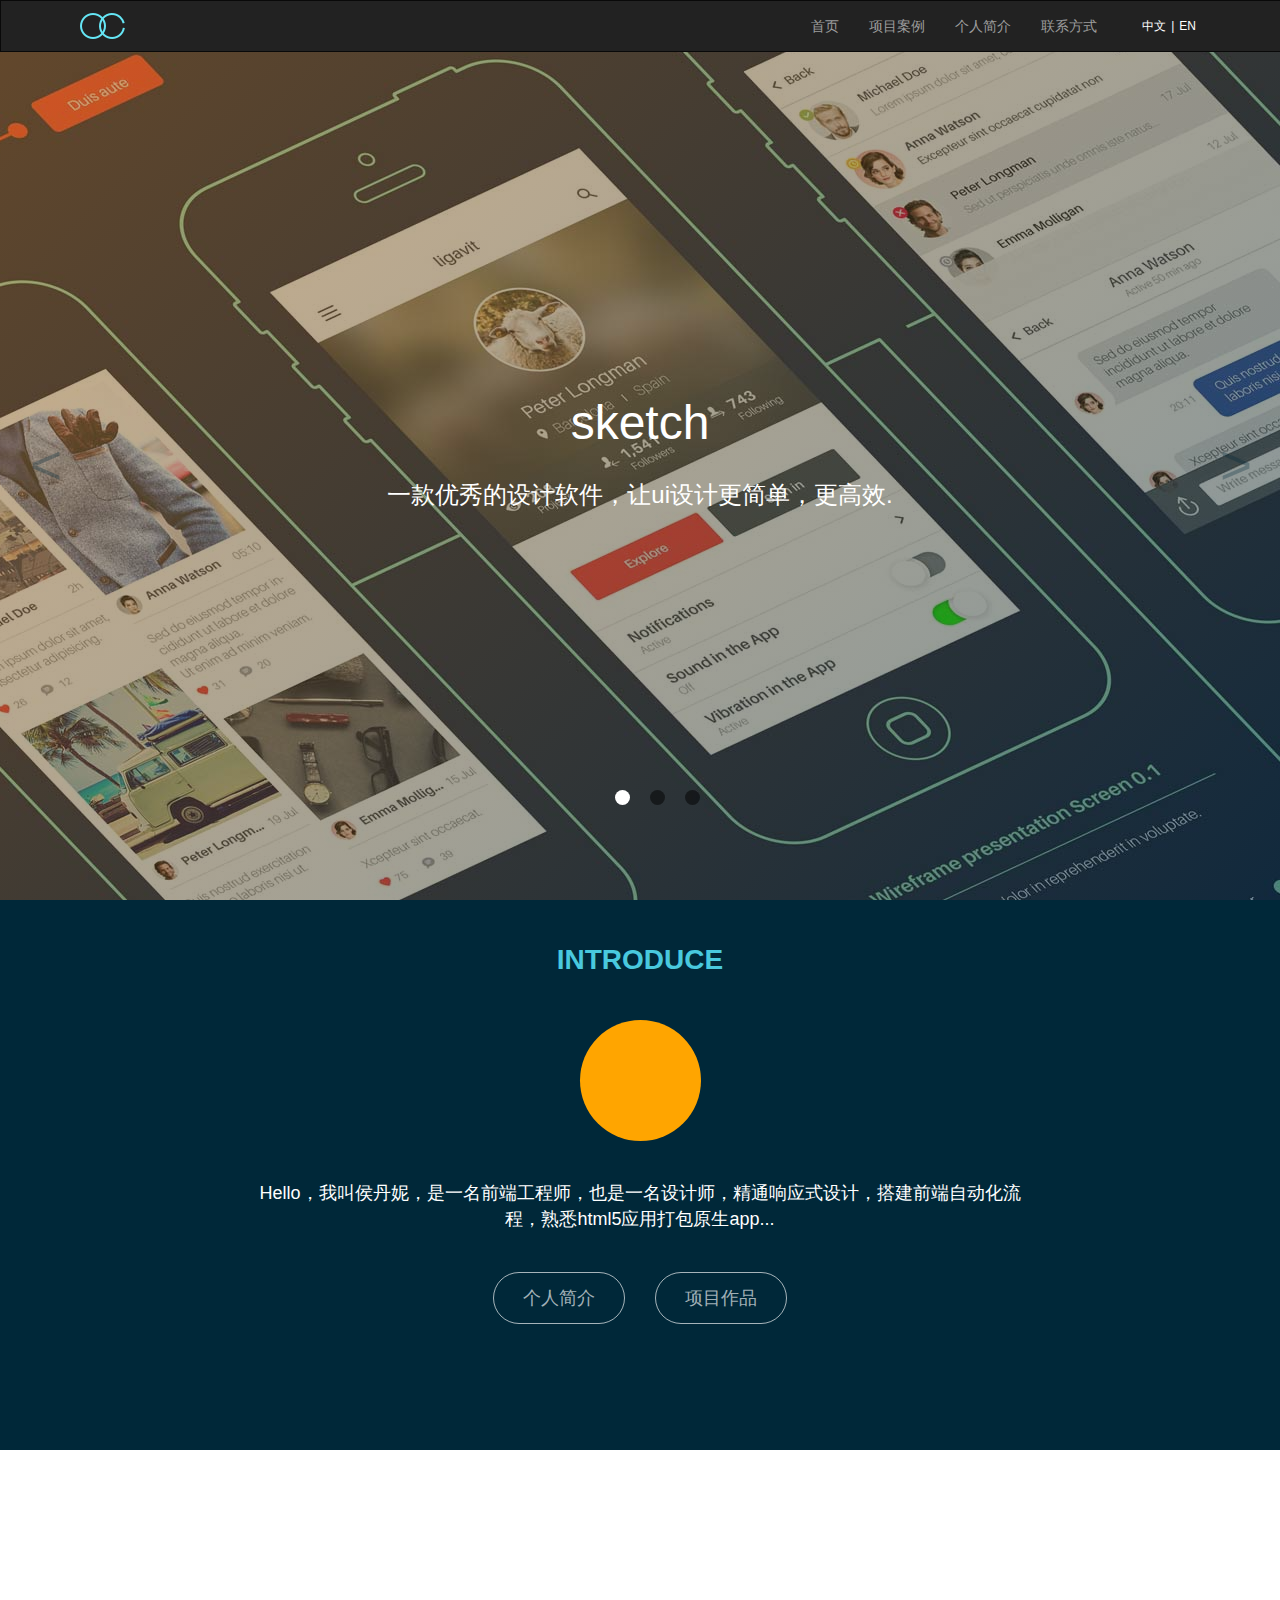
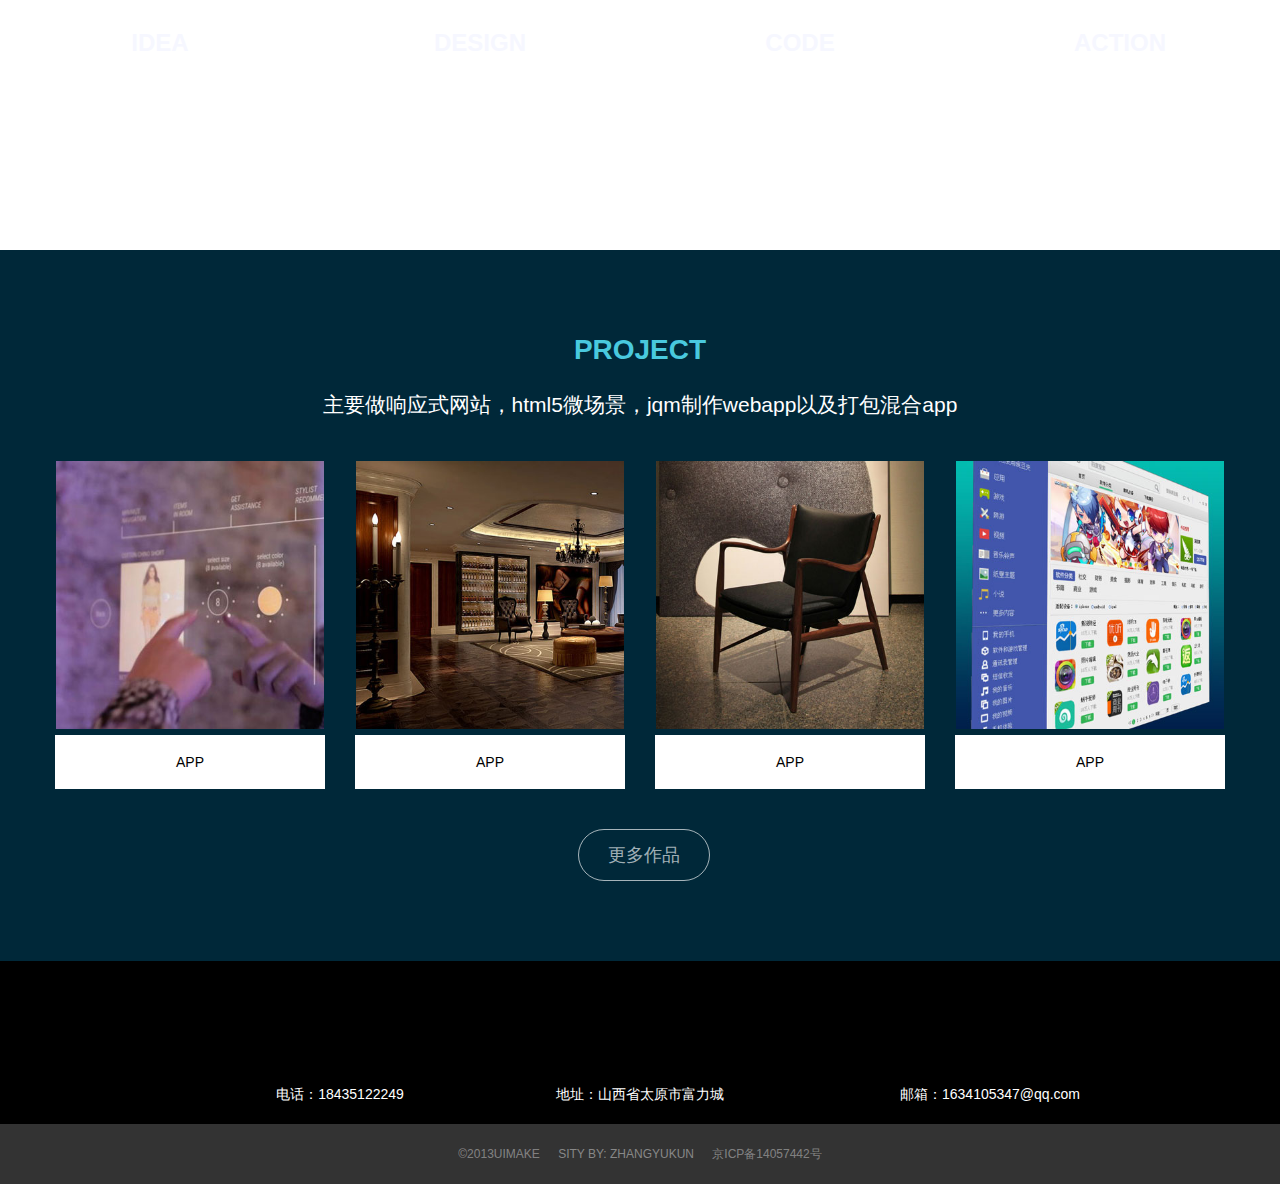
==== index.html @ 89412ff4 "'初始化'" ====
<!doctype html>
<html lang="en">
<head>
	<meta charset="UTF-8">
	<title>DANNY</title>
	<script type="text/javascript" src='js/function.js'></script>
	<script type="text/javascript" src='js/jquery.js'></script>
	<script type="text/javascript" src='js/animate.js'></script>
	<script type="text/javascript" src='js/MyWeb.js'></script>
	<link rel="stylesheet" href="css/three.css">
	<link rel="stylesheet" href="css/MyWeb.css">
</head>
<body>
	<!-- 固定导航 -->
	<div id="nav">
		<div class="container">
			<div class="row">
				<div class='col-lg-2 col-md-2 col-sm-2 col-xs-2'>
					<div class="huan">
						<a href="index.html">
							<img src="images/huan.png" alt="">
						</a>
					</div>
				</div>
				<div class='col-lg-10 col-md-10 col-sm-10 col-xs-10'>
					<div class='nav_right'>
						<ul>
							<li>
								<a href="MyWeb.html">首页</a>
							</li>
							<li>
								<a href="html/progress.html">项目案例</a>
							</li>
							<li>
								<a href="html/personal.html">个人简介</a>
							</li>
							<li>
								<a href="html/contact.html">联系方式</a>
							</li>
						</ul>
						<div>
							<span>中文</span>
							<span>|</span>
							<span>EN</span>
						</div>
					</div>
				</div>
			</div>
		</div>
	</div>
	<!-- banner -->
	<div id='banner'>
		<div class="item">
			<div class='banner_item'>
				<div class='item_tu'>
					<div class='mask'></div>
					<div class="title">
						<h3>sketch</h3>
						<h5>一款优秀的设计软件，让ui设计更简单，更高效.</h5>
					</div>
				</div>
			</div>
			<div class='banner_item'>
				<div class='item_tu'>
					<div class='mask'></div>
					<div class="title">
						<h3>sketch</h3>
						<h5>一款优秀的设计软件，让ui设计更简单，更高效.</h5>
					</div>
				</div>
			</div>
			<div class='banner_item'>
				<div class='item_tu'>
					<div class='mask'></div>
					<div class="title">
						<h3>sketch</h3>
						<h5>一款优秀的设计软件，让ui设计更简单，更高效.</h5>
					</div>
				</div>
			</div>
			<a href="javascript:;" class="right">&gt</a>
			<a href="javascript:;" class="left">&lt;</a>
			<ul class='circle'>
				<li class="list"></li>
				<li class="list"></li>
				<li class="list"></li>
			</ul>
		</div>
	</div>
	<!-- 介绍 -->
	<div class="introduce">
		<h1>INTRODUCE</h1>
		<div class="container">
			<div class="row">
				<div class='col-lg-12 col-md-12 col-sm-12 col-xs-12'>
					<div class='me'></div>
				</div>
			</div>
			<div class="row">
				<div class='col-lg-8 col-lg-offset-2 col-md-8 col-md-offset-2 col-sm-8 col-sm-offset-2 col-xs-8 col-xs-offset-2'>
					<h4>Hello，我叫侯丹妮，是一名前端工程师，也是一名设计师，精通响应式设计，搭建前端自动化流程，熟悉html5应用打包原生app...</h4>
				</div>
			</div>
			<div class="row">
				<div class='col-lg-6 col-md-6 col-sm-6 col-xs-6'>
					<a href="javascript:;" class='jianjie'>个人简介</a>
				</div>
				<div class='col-lg-6 col-md-6 col-sm-6 col-xs-6'>
					<a href="" class='zuopin'>项目作品</a>
				</div>
			</div>
		</div>
	</div>
	<!-- 服务 -->
	<div class="service">
		<div class="container-fluid">
			<div class="service_row row">
				<div class='col-lg-3 col-md-3 col-sm-3 col-xs-12'>
					<div class='icon'>
						<div class='service_icon'>
							<span class='icons'>&#xe63b;</span>
						</div>
						<h3>IDEA</h3>
						<p>源于自然，源于标准，剖析行业本质，解决客户需求点</p>
					</div>
				</div>
				<div class='col-lg-3 col-md-3 col-sm-3 col-xs-12'>
					<div class='icon'>
						<div class='service_icon'>
							<span class='icons'>&#xe612;</span>
						</div>
						<h3>DESIGN</h3>
						<p>源于自然，源于标准，剖析行业本质，解决客户需求点</p>
					</div>
				</div>
				<div class='col-lg-3 col-md-3 col-sm-3 col-xs-12'>
					<div class='icon'>
						<div class='service_icon'>
							<span class='icons'>&#xe662;</span>
						</div>
						<h3>CODE</h3>
						<p>源于自然，源于标准，剖析行业本质，解决客户需求点</p>
					</div>
				</div>
				<div class='col-lg-3 col-md-3 col-sm-3 col-xs-12'>
					<div class='icon'>
						<div class='service_icon'>
							<span class='icons'>&#xe6dd;</span>
						</div>
						<h3>ACTION</h3>
						<p>源于自然，源于标准，剖析行业本质，解决客户需求点</p>
					</div>
				</div>
			</div>
		</div>
	</div>
	<!-- 工程 -->
	<div class="project">
		<div class="container">
			<div class="row project_text">
				<div class='col-lg-12 col-md-12 col-sm-12 col-xs-12'>
					<h1>PROJECT</h1>
				</div>
			</div>
			<div class="row project_text2">
				<div class='col-lg-12 col-md-12 col-sm-12 col-xs-12'>
					<h2>主要做响应式网站，html5微场景，jqm制作webapp以及打包混合app</h2>
				</div>
			</div>
			<div class="row">
				<div class='col-lg-3 col-md-3 col-sm-6 col-xs-6'>
					<a href="" class='pro_a'>
						<div class='a_all'>
							<div class="a_top">
								<div class='zhao'>
									<span class='icons'>&#xe661;</span>
								</div>
								<img src="images/pro1.jpg" alt="">
							</div>
							<div class="a_bot">APP</div>
						</div>
					</a>
				</div>
				<div class='col-lg-3 col-md-3 col-sm-6 col-xs-6'>
					<a href="" class='pro_a'>
						<div class='a_all'>
							<div class="a_top">
								<div class='zhao'>
									<span class='icons'>&#xe661;</span>
								</div>
								<img src="images/pro2.jpg" alt="">
							</div>
							<div class="a_bot">APP</div>
						</div>
					</a>
				</div>
				<div class='col-lg-3 col-md-3 col-sm-6 col-xs-6'>
					<a href="" class='pro_a'>
						<div class='a_all'>
							<div class="a_top">
								<div class='zhao'>
									<span class='icons'>&#xe661;</span>
								</div>
								<img src="images/pro3.jpg" alt="">
							</div>
							<div class="a_bot">APP</div>
						</div>
					</a>
				</div>
				<div class='col-lg-3 col-md-3 col-sm-6 col-xs-6'>
					<a href="" class='pro_a'>
						<div class='a_all'>
							<div class="a_top">
								<div class='zhao'>
									<span class='icons'>&#xe661;</span>
								</div>
								<img src="images/pro4.jpg" alt="">
							</div>
							<div class="a_bot">APP</div>
						</div>
					</a>
				</div>
			</div>
			<div class="row">
				<div class='col-lg-12 col-md-12 col-sm-12 col-xs-12'>
					<a href="javascript:;" class='jianjie'>更多作品</a>
				</div>
			</div>
		</div>
	</div>
	<!-- foot -->
	<div class="foot">
		<div class="container">
			<div class="row foot_text">
				<a href="" class='icons a1'>&#xe611;</a>
				<div class='kuang1'>18435122249</div>
				<a href="" class='icons a2'>&#xe610;</a>
				<div class='kuang2'>1634105347</div>
				<a href="" class='icons'>&#xe632;</a>
			</div>
			<div class="row">
				<div class='col-lg-2 col-lg-offset-2 col-md-2 col-md-offset-2 col-sm-2 col-sm-offset-2 col-xs-12'>
					电话：18435122249
				</div>

				<div class='col-lg-4 col-md-4 col-sm-4 col-xs-12'>
					地址：山西省太原市富力城
				</div>
				<div class='col-lg-3 col-md-3 col-sm-3 col-xs-12'>
					邮箱：1634105347@qq.com
				</div>
			</div>
		</div>
		<div class="feet">
			<span>©2013UIMAKE </span>
			<a href="">SITY BY: ZHANGYUKUN</a>
			<span>京ICP备14057442号</span>
		</div>
	</div>
</body>
</html>
---- css/three.css ----
@media screen and (min-width: 1200px) {
  .container, .container-fluid {
    height: auto;
    margin-left: auto;
    margin-right: auto;
    padding-left: 15px;
    padding-right: 15px;
    box-sizing: border-box;
    overflow: hidden; }
    .container > .row, .container-fluid > .row {
      box-sizing: border-box;
      overflow: hidden;
      height: auto;
      margin-left: -15px;
      margin-right: -15px; }
      .container > .row > .col-lg-1, .container-fluid > .row > .col-lg-1 {
        padding-left: 15px;
        padding-right: 15px;
        box-sizing: border-box;
        float: left;
        width: 8.33333%; }
      .container > .row .col-lg-offset-1, .container-fluid > .row .col-lg-offset-1 {
        margin-left: 8.33333%; }
      .container > .row > .col-lg-2, .container-fluid > .row > .col-lg-2 {
        padding-left: 15px;
        padding-right: 15px;
        box-sizing: border-box;
        float: left;
        width: 16.66667%; }
      .container > .row .col-lg-offset-2, .container-fluid > .row .col-lg-offset-2 {
        margin-left: 16.66667%; }
      .container > .row > .col-lg-3, .container-fluid > .row > .col-lg-3 {
        padding-left: 15px;
        padding-right: 15px;
        box-sizing: border-box;
        float: left;
        width: 25%; }
      .container > .row .col-lg-offset-3, .container-fluid > .row .col-lg-offset-3 {
        margin-left: 25%; }
      .container > .row > .col-lg-4, .container-fluid > .row > .col-lg-4 {
        padding-left: 15px;
        padding-right: 15px;
        box-sizing: border-box;
        float: left;
        width: 33.33333%; }
      .container > .row .col-lg-offset-4, .container-fluid > .row .col-lg-offset-4 {
        margin-left: 33.33333%; }
      .container > .row > .col-lg-5, .container-fluid > .row > .col-lg-5 {
        padding-left: 15px;
        padding-right: 15px;
        box-sizing: border-box;
        float: left;
        width: 41.66667%; }
      .container > .row .col-lg-offset-5, .container-fluid > .row .col-lg-offset-5 {
        margin-left: 41.66667%; }
      .container > .row > .col-lg-6, .container-fluid > .row > .col-lg-6 {
        padding-left: 15px;
        padding-right: 15px;
        box-sizing: border-box;
        float: left;
        width: 50%; }
      .container > .row .col-lg-offset-6, .container-fluid > .row .col-lg-offset-6 {
        margin-left: 50%; }
      .container > .row > .col-lg-7, .container-fluid > .row > .col-lg-7 {
        padding-left: 15px;
        padding-right: 15px;
        box-sizing: border-box;
        float: left;
        width: 58.33333%; }
      .container > .row .col-lg-offset-7, .container-fluid > .row .col-lg-offset-7 {
        margin-left: 58.33333%; }
      .container > .row > .col-lg-8, .container-fluid > .row > .col-lg-8 {
        padding-left: 15px;
        padding-right: 15px;
        box-sizing: border-box;
        float: left;
        width: 66.66667%; }
      .container > .row .col-lg-offset-8, .container-fluid > .row .col-lg-offset-8 {
        margin-left: 66.66667%; }
      .container > .row > .col-lg-9, .container-fluid > .row > .col-lg-9 {
        padding-left: 15px;
        padding-right: 15px;
        box-sizing: border-box;
        float: left;
        width: 75%; }
      .container > .row .col-lg-offset-9, .container-fluid > .row .col-lg-offset-9 {
        margin-left: 75%; }
      .container > .row > .col-lg-10, .container-fluid > .row > .col-lg-10 {
        padding-left: 15px;
        padding-right: 15px;
        box-sizing: border-box;
        float: left;
        width: 83.33333%; }
      .container > .row .col-lg-offset-10, .container-fluid > .row .col-lg-offset-10 {
        margin-left: 83.33333%; }
      .container > .row > .col-lg-11, .container-fluid > .row > .col-lg-11 {
        padding-left: 15px;
        padding-right: 15px;
        box-sizing: border-box;
        float: left;
        width: 91.66667%; }
      .container > .row .col-lg-offset-11, .container-fluid > .row .col-lg-offset-11 {
        margin-left: 91.66667%; }
      .container > .row > .col-lg-12, .container-fluid > .row > .col-lg-12 {
        padding-left: 15px;
        padding-right: 15px;
        box-sizing: border-box;
        float: left;
        width: 100%; }
      .container > .row .col-lg-offset-12, .container-fluid > .row .col-lg-offset-12 {
        margin-left: 100%; }
      .container > .row .hidden-lg, .container-fluid > .row .hidden-lg {
        display: none; }
  .container-fluid {
    width: 100%; } }

@media screen and (min-width: 992px) and (max-width: 1200px) {
  .container, .container-fluid {
    height: auto;
    margin-left: auto;
    margin-right: auto;
    padding-left: 15px;
    padding-right: 15px;
    box-sizing: border-box;
    overflow: hidden; }
    .container > .row, .container-fluid > .row {
      box-sizing: border-box;
      overflow: hidden;
      height: auto;
      margin-left: -15px;
      margin-right: -15px; }
      .container > .row > .col-md-1, .container-fluid > .row > .col-md-1 {
        padding-left: 15px;
        padding-right: 15px;
        box-sizing: border-box;
        float: left;
        width: 8.33333%; }
      .container > .row .col-md-offset-1, .container-fluid > .row .col-md-offset-1 {
        margin-left: 8.33333%; }
      .container > .row > .col-md-2, .container-fluid > .row > .col-md-2 {
        padding-left: 15px;
        padding-right: 15px;
        box-sizing: border-box;
        float: left;
        width: 16.66667%; }
      .container > .row .col-md-offset-2, .container-fluid > .row .col-md-offset-2 {
        margin-left: 16.66667%; }
      .container > .row > .col-md-3, .container-fluid > .row > .col-md-3 {
        padding-left: 15px;
        padding-right: 15px;
        box-sizing: border-box;
        float: left;
        width: 25%; }
      .container > .row .col-md-offset-3, .container-fluid > .row .col-md-offset-3 {
        margin-left: 25%; }
      .container > .row > .col-md-4, .container-fluid > .row > .col-md-4 {
        padding-left: 15px;
        padding-right: 15px;
        box-sizing: border-box;
        float: left;
        width: 33.33333%; }
      .container > .row .col-md-offset-4, .container-fluid > .row .col-md-offset-4 {
        margin-left: 33.33333%; }
      .container > .row > .col-md-5, .container-fluid > .row > .col-md-5 {
        padding-left: 15px;
        padding-right: 15px;
        box-sizing: border-box;
        float: left;
        width: 41.66667%; }
      .container > .row .col-md-offset-5, .container-fluid > .row .col-md-offset-5 {
        margin-left: 41.66667%; }
      .container > .row > .col-md-6, .container-fluid > .row > .col-md-6 {
        padding-left: 15px;
        padding-right: 15px;
        box-sizing: border-box;
        float: left;
        width: 50%; }
      .container > .row .col-md-offset-6, .container-fluid > .row .col-md-offset-6 {
        margin-left: 50%; }
      .container > .row > .col-md-7, .container-fluid > .row > .col-md-7 {
        padding-left: 15px;
        padding-right: 15px;
        box-sizing: border-box;
        float: left;
        width: 58.33333%; }
      .container > .row .col-md-offset-7, .container-fluid > .row .col-md-offset-7 {
        margin-left: 58.33333%; }
      .container > .row > .col-md-8, .container-fluid > .row > .col-md-8 {
        padding-left: 15px;
        padding-right: 15px;
        box-sizing: border-box;
        float: left;
        width: 66.66667%; }
      .container > .row .col-md-offset-8, .container-fluid > .row .col-md-offset-8 {
        margin-left: 66.66667%; }
      .container > .row > .col-md-9, .container-fluid > .row > .col-md-9 {
        padding-left: 15px;
        padding-right: 15px;
        box-sizing: border-box;
        float: left;
        width: 75%; }
      .container > .row .col-md-offset-9, .container-fluid > .row .col-md-offset-9 {
        margin-left: 75%; }
      .container > .row > .col-md-10, .container-fluid > .row > .col-md-10 {
        padding-left: 15px;
        padding-right: 15px;
        box-sizing: border-box;
        float: left;
        width: 83.33333%; }
      .container > .row .col-md-offset-10, .container-fluid > .row .col-md-offset-10 {
        margin-left: 83.33333%; }
      .container > .row > .col-md-11, .container-fluid > .row > .col-md-11 {
        padding-left: 15px;
        padding-right: 15px;
        box-sizing: border-box;
        float: left;
        width: 91.66667%; }
      .container > .row .col-md-offset-11, .container-fluid > .row .col-md-offset-11 {
        margin-left: 91.66667%; }
      .container > .row > .col-md-12, .container-fluid > .row > .col-md-12 {
        padding-left: 15px;
        padding-right: 15px;
        box-sizing: border-box;
        float: left;
        width: 100%; }
      .container > .row .col-md-offset-12, .container-fluid > .row .col-md-offset-12 {
        margin-left: 100%; }
      .container > .row .hidden-md, .container-fluid > .row .hidden-md {
        display: none; }
  .container-fluid {
    width: 100%; } }

@media screen and (min-width: 768px) and (max-width: 992px) {
  .container, .container-fluid {
    height: auto;
    margin-left: auto;
    margin-right: auto;
    padding-left: 15px;
    padding-right: 15px;
    box-sizing: border-box;
    overflow: hidden; }
    .container > .row, .container-fluid > .row {
      box-sizing: border-box;
      overflow: hidden;
      height: auto;
      margin-left: -15px;
      margin-right: -15px; }
      .container > .row > .col-sm-1, .container-fluid > .row > .col-sm-1 {
        padding-left: 15px;
        padding-right: 15px;
        box-sizing: border-box;
        float: left;
        width: 8.33333%; }
      .container > .row .col-sm-offset-1, .container-fluid > .row .col-sm-offset-1 {
        margin-left: 8.33333%; }
      .container > .row > .col-sm-2, .container-fluid > .row > .col-sm-2 {
        padding-left: 15px;
        padding-right: 15px;
        box-sizing: border-box;
        float: left;
        width: 16.66667%; }
      .container > .row .col-sm-offset-2, .container-fluid > .row .col-sm-offset-2 {
        margin-left: 16.66667%; }
      .container > .row > .col-sm-3, .container-fluid > .row > .col-sm-3 {
        padding-left: 15px;
        padding-right: 15px;
        box-sizing: border-box;
        float: left;
        width: 25%; }
      .container > .row .col-sm-offset-3, .container-fluid > .row .col-sm-offset-3 {
        margin-left: 25%; }
      .container > .row > .col-sm-4, .container-fluid > .row > .col-sm-4 {
        padding-left: 15px;
        padding-right: 15px;
        box-sizing: border-box;
        float: left;
        width: 33.33333%; }
      .container > .row .col-sm-offset-4, .container-fluid > .row .col-sm-offset-4 {
        margin-left: 33.33333%; }
      .container > .row > .col-sm-5, .container-fluid > .row > .col-sm-5 {
        padding-left: 15px;
        padding-right: 15px;
        box-sizing: border-box;
        float: left;
        width: 41.66667%; }
      .container > .row .col-sm-offset-5, .container-fluid > .row .col-sm-offset-5 {
        margin-left: 41.66667%; }
      .container > .row > .col-sm-6, .container-fluid > .row > .col-sm-6 {
        padding-left: 15px;
        padding-right: 15px;
        box-sizing: border-box;
        float: left;
        width: 50%; }
      .container > .row .col-sm-offset-6, .container-fluid > .row .col-sm-offset-6 {
        margin-left: 50%; }
      .container > .row > .col-sm-7, .container-fluid > .row > .col-sm-7 {
        padding-left: 15px;
        padding-right: 15px;
        box-sizing: border-box;
        float: left;
        width: 58.33333%; }
      .container > .row .col-sm-offset-7, .container-fluid > .row .col-sm-offset-7 {
        margin-left: 58.33333%; }
      .container > .row > .col-sm-8, .container-fluid > .row > .col-sm-8 {
        padding-left: 15px;
        padding-right: 15px;
        box-sizing: border-box;
        float: left;
        width: 66.66667%; }
      .container > .row .col-sm-offset-8, .container-fluid > .row .col-sm-offset-8 {
        margin-left: 66.66667%; }
      .container > .row > .col-sm-9, .container-fluid > .row > .col-sm-9 {
        padding-left: 15px;
        padding-right: 15px;
        box-sizing: border-box;
        float: left;
        width: 75%; }
      .container > .row .col-sm-offset-9, .container-fluid > .row .col-sm-offset-9 {
        margin-left: 75%; }
      .container > .row > .col-sm-10, .container-fluid > .row > .col-sm-10 {
        padding-left: 15px;
        padding-right: 15px;
        box-sizing: border-box;
        float: left;
        width: 83.33333%; }
      .container > .row .col-sm-offset-10, .container-fluid > .row .col-sm-offset-10 {
        margin-left: 83.33333%; }
      .container > .row > .col-sm-11, .container-fluid > .row > .col-sm-11 {
        padding-left: 15px;
        padding-right: 15px;
        box-sizing: border-box;
        float: left;
        width: 91.66667%; }
      .container > .row .col-sm-offset-11, .container-fluid > .row .col-sm-offset-11 {
        margin-left: 91.66667%; }
      .container > .row > .col-sm-12, .container-fluid > .row > .col-sm-12 {
        padding-left: 15px;
        padding-right: 15px;
        box-sizing: border-box;
        float: left;
        width: 100%; }
      .container > .row .col-sm-offset-12, .container-fluid > .row .col-sm-offset-12 {
        margin-left: 100%; }
      .container > .row .hidden-sm, .container-fluid > .row .hidden-sm {
        display: none; }
  .container-fluid {
    width: 100%; } }

@media screen and (max-width: 768px) {
  .container, .container-fluid {
    height: auto;
    margin-left: auto;
    margin-right: auto;
    padding-left: 15px;
    padding-right: 15px;
    box-sizing: border-box;
    overflow: hidden; }
    .container > .row, .container-fluid > .row {
      box-sizing: border-box;
      overflow: hidden;
      height: auto;
      margin-left: -15px;
      margin-right: -15px; }
      .container > .row > .col-xs-1, .container-fluid > .row > .col-xs-1 {
        padding-left: 15px;
        padding-right: 15px;
        box-sizing: border-box;
        float: left;
        width: 8.33333%; }
      .container > .row .col-xs-offset-1, .container-fluid > .row .col-xs-offset-1 {
        margin-left: 8.33333%; }
      .container > .row > .col-xs-2, .container-fluid > .row > .col-xs-2 {
        padding-left: 15px;
        padding-right: 15px;
        box-sizing: border-box;
        float: left;
        width: 16.66667%; }
      .container > .row .col-xs-offset-2, .container-fluid > .row .col-xs-offset-2 {
        margin-left: 16.66667%; }
      .container > .row > .col-xs-3, .container-fluid > .row > .col-xs-3 {
        padding-left: 15px;
        padding-right: 15px;
        box-sizing: border-box;
        float: left;
        width: 25%; }
      .container > .row .col-xs-offset-3, .container-fluid > .row .col-xs-offset-3 {
        margin-left: 25%; }
      .container > .row > .col-xs-4, .container-fluid > .row > .col-xs-4 {
        padding-left: 15px;
        padding-right: 15px;
        box-sizing: border-box;
        float: left;
        width: 33.33333%; }
      .container > .row .col-xs-offset-4, .container-fluid > .row .col-xs-offset-4 {
        margin-left: 33.33333%; }
      .container > .row > .col-xs-5, .container-fluid > .row > .col-xs-5 {
        padding-left: 15px;
        padding-right: 15px;
        box-sizing: border-box;
        float: left;
        width: 41.66667%; }
      .container > .row .col-xs-offset-5, .container-fluid > .row .col-xs-offset-5 {
        margin-left: 41.66667%; }
      .container > .row > .col-xs-6, .container-fluid > .row > .col-xs-6 {
        padding-left: 15px;
        padding-right: 15px;
        box-sizing: border-box;
        float: left;
        width: 50%; }
      .container > .row .col-xs-offset-6, .container-fluid > .row .col-xs-offset-6 {
        margin-left: 50%; }
      .container > .row > .col-xs-7, .container-fluid > .row > .col-xs-7 {
        padding-left: 15px;
        padding-right: 15px;
        box-sizing: border-box;
        float: left;
        width: 58.33333%; }
      .container > .row .col-xs-offset-7, .container-fluid > .row .col-xs-offset-7 {
        margin-left: 58.33333%; }
      .container > .row > .col-xs-8, .container-fluid > .row > .col-xs-8 {
        padding-left: 15px;
        padding-right: 15px;
        box-sizing: border-box;
        float: left;
        width: 66.66667%; }
      .container > .row .col-xs-offset-8, .container-fluid > .row .col-xs-offset-8 {
        margin-left: 66.66667%; }
      .container > .row > .col-xs-9, .container-fluid > .row > .col-xs-9 {
        padding-left: 15px;
        padding-right: 15px;
        box-sizing: border-box;
        float: left;
        width: 75%; }
      .container > .row .col-xs-offset-9, .container-fluid > .row .col-xs-offset-9 {
        margin-left: 75%; }
      .container > .row > .col-xs-10, .container-fluid > .row > .col-xs-10 {
        padding-left: 15px;
        padding-right: 15px;
        box-sizing: border-box;
        float: left;
        width: 83.33333%; }
      .container > .row .col-xs-offset-10, .container-fluid > .row .col-xs-offset-10 {
        margin-left: 83.33333%; }
      .container > .row > .col-xs-11, .container-fluid > .row > .col-xs-11 {
        padding-left: 15px;
        padding-right: 15px;
        box-sizing: border-box;
        float: left;
        width: 91.66667%; }
      .container > .row .col-xs-offset-11, .container-fluid > .row .col-xs-offset-11 {
        margin-left: 91.66667%; }
      .container > .row > .col-xs-12, .container-fluid > .row > .col-xs-12 {
        padding-left: 15px;
        padding-right: 15px;
        box-sizing: border-box;
        float: left;
        width: 100%; }
      .container > .row .col-xs-offset-12, .container-fluid > .row .col-xs-offset-12 {
        margin-left: 100%; }
      .container > .row .hidden-xs, .container-fluid > .row .hidden-xs {
        display: none; }
  .container-fluid {
    width: 100%; } }
---- css/MyWeb.css ----
body,p,h1,h2,h3,h4,h5,h6,input,ul,li{
	margin:0;
	padding: 0;
	list-style: none;
}
img{
	border: 0;
}
a{
	text-decoration: none;
	color:#888;
}
body{
	font-family: "Helvetica Neue",Helvetica,Arial,"STHeiti","Microsoft YaHei";
    font-size: 14px;
    line-height: 1.428571429;
    color: #fff;
}
@font-face {
  font-family: 'iconfont';  /* project id："160251" */
  src: url('http://at.alicdn.com/t/font_08uvjdf08f9wwmi.eot');
  src: url('http://at.alicdn.com/t/font_08uvjdf08f9wwmi.eot') format('embedded-opentype'),
  url('http://at.alicdn.com/t/font_08uvjdf08f9wwmi.woff') format('woff'),
  url('http://at.alicdn.com/t/font_08uvjdf08f9wwmi.ttf') format('truetype'),
  url('http://at.alicdn.com/t/font_08uvjdf08f9wwmi.svg#iconfont') format('svg');
}
.icons{
    font-family: 'iconfont';
    color: #000;
}
@media screen and (min-width: 1200px) {
			.container{
				width:1200px;
				}
		}
		@media screen and (min-width:960px) and (max-width:1200px){
       		.container{
       			width:992px;
       			}
    	}
    	@media screen and (min-width:768px) and (max-width:992px){
    		.container{
    			width: 768px;
    			}
    	}
    	@media screen and (max-width:768px){
    		.container{
    			width: 400px;
    		}
    		
    	}

/*固定导行*/
#nav{
	height:50px;
	width: 100%;
    border: 1px solid transparent;
	background-color: #222;
    border-color: #090909;
    margin: 0 auto;
    position: fixed;
    left: 0;
    top: 0;
    z-index: 1000;
}
.huan{
	height: 50px;
	width: 70px;
	float: left;
}
.huan a{
	display: block;
}
.nav_right{
	height: 50px;
	float: right;
}
.nav_right ul{
	height: 100%;
	float: left;
}
.nav_right ul li{
	height: 100%;
	float: left;
}
.nav_right ul li a{
	display: block;
	color: #9d9d9d;
	height: 100%;
	padding: 10px 15px;
	line-height:30px;
	box-sizing:border-box;
}
.nav_right ul li a:hover{
	color: #fff;
}
.nav_right div{
	height: 100%;
	float: right;
	color: #fff;
    margin-left: 30px;
    margin-right: 30px;
    font-size: 12px;
    box-sizing:border-box;
}
.nav_right div span{
	display:block;
	float: left;
    /*width: 30px;*/
    /*text-align: center;*/
    height: 50px;
    line-height: 50px;
    color: #fff;
}
.nav_right div span:nth-of-type(2){
	margin: 0 5px;
}
/*banner*/
#banner{
	width: 100%;
	height: 100vh;
}
.item{
	width: 100%;
	height:100%;
	position: relative;
	overflow: hidden;
}
.banner_item{
	width: 100%;
	height: 100%;
	position: absolute;
	top: 0;
	left: 100%;
}
.left{
	display: block;
	height: 70px;
	width: 30px;
	position: absolute;
    left: 30px;
    top: 50%;
    z-index:30;
    margin-top: -24px;
    color:rgba(0,40,57,0.3);
    zoom: 1;
    border-radius: 30px;
    font-size:55px;
}
.left:hover{
	color: #fff;
}
.right{
	display: block;
	height: 70px;
	width: 30px;
	position: absolute;
    right: 30px;
    top: 50%;
    z-index: 30;
    margin-top: -24px;
    color:rgba(0,40,57,0.3);
    zoom: 1;
    border-radius: 30px;
    font-size:55px;
}
.right:hover{
	color: #fff;
}
.banner_item:nth-of-type(1){
	left: 0;
}
.banner_item:nth-of-type(1) .item_tu{
	width:100%;
	height: 100%;
	position: relative;
	background-image: url("../images/banner1.jpg");
    background-position: center center;
    background-size: cover;
}
.banner_item:nth-of-type(2) .item_tu{
	width:100%;
	height: 100%;
	position: relative;
	background-image: url("../images/banner2.jpg");
    background-position: center center;
    background-size: cover;
}
.banner_item:nth-of-type(3) .item_tu{
	width:100%;
	height: 100%;
	position: relative;
	background-image: url("../images/banner3.jpg");
    background-position: center center;
    background-size: cover;
}
.mask{
	width: 100%;
	height: 100%;
	background-image: -webkit-linear-gradient(135deg, rgba(0,40,57,0.5), rgba(166,102,22,0.5));
    position: absolute;
    left: 0px;
    top: 0px;
    z-index:10; 
}
.title{
    position: absolute;
    left: 0;
    right: 0;
    top: 50%;
    z-index: 20;
    transform: translate(0, -50%);
    color: #fff;
    text-align: center;
    padding-left: 15px;
    padding-right: 15px;
}
.title h3{
	font-size: 48px;
    font-weight: 200;
    margin-top: 0;
    margin-bottom: 20px;
}
.title h5{
    font-size: 24px;
    font-weight: 200;
    margin-top: 0;
    margin-bottom: 0;
}
.circle{
	position: absolute;
	left: 50%;
	bottom:10%;
	z-index: 30;
	margin-left: -25px;
	width:105px;
	height:30px;
}
.circle .list{
	height: 15px;
	width: 15px;
	float: left;
	margin-right:20px;
	margin-top: 10px; 
	border-radius: 50%;
	background:rgba(0,0,0,0.5);
	box-sizing:border-box;
}
.circle .list:nth-of-type(1){
	background: #fff;
}
/*介绍自己*/
.introduce{
    padding-top: 40px;
    padding-left: 10px;
    padding-right: 10px;
    width: 100%;
    height:550px;
    background-color: #002839;
    color: #fff;
    box-sizing: border-box;
}
.introduce h1{
	width: 100%;
    margin-bottom: 40px;
    text-align: center;
    color: #49C9DE;
}
.introduce .me{
	margin:0 auto;
	height: 121px;
	width: 121px;
	background: orange;
	border-radius: 50%;
}
.introduce h4{
	margin-top: 40px;
    margin-bottom: 40px;
    font-size: 18px;
    font-weight: normal;
    text-align: center;
}
.jianjie{
	display: block;
	float: right;
	position: relative;
    overflow: hidden;
    border: 1px solid rgba(255,255,255,0.65);
    border-radius: 50px;
    width: 130px;
    height: 50px;
    color: rgba(255,255,255,0.65);
    display: inline-block;
    line-height: 50px;
    font-size: 18px;
    z-index:3;
    text-align: center;
}
.jianjie:after{
	content: "";
    position: absolute;
    left:0;
    top: 0;
    width:0;
    height: 50px;
    border-radius: 50px;
    background-color: #49C9DE;
    -webkit-transition: all .5s;
    transition: all 0.5s;
    z-index:-1;
    box-sizing:border-box;
}
.jianjie:hover.jianjie:after{
	width:100%;
}
.zuopin{
	display: block;
	float: left;
	position: relative;
    border: 1px solid rgba(255,255,255,0.65);
    border-radius: 50px;
    width: 130px;
    height: 50px;
    color: rgba(255,255,255,0.65);
    display: inline-block;
    line-height: 50px;
    font-size: 18px;
    z-index: 1;
    text-align: center;
}
.zuopin:after{
	content: "";
    position: absolute;
    left:0;
    top: 0;
    width:0;
    height: 50px;
    border-radius: 50px;
    background-color: #49C9DE;
    -webkit-transition: all .5s;
    transition: all 0.5s;
    z-index:-1;
    box-sizing:border-box;
}
.zuopin:hover.zuopin:after{
	width:100%;
}
/*服务*/
.service{
	width: 100%;
	height:auto;
	background: url("../images/hero.jpg") no-repeat;
    background-attachment: fixed;
    background-position: center center;
    background-size: cover;
}
.container-fluid{
    height: 100%;
}
.container-fluid:before{
    content: " ";
    display: table;
}
.service_row{
    height: 400px;
}
.service .col-lg-3{
    padding-left: 0;
    padding-right: 0;
    height: 400px;
    color: #f6f7ff;
    position: relative;
}
.service .col-lg-3 .icon{
    width: 100%;
    height: 100%;
    position: absolute;
    left: 0;
    right: 0;
    top: 50%;
    z-index: 30;
    transform: translateY(-50%);
    text-align: center;
    box-sizing:border-box;
}
.icon .service_icon{
    float: left;
    width: 100%;
    height: 56px;
    margin-top:100px;
    margin-bottom: 20px;
    transition: all 0.5s ease;
}
.icon .service_icon .icons{
    display:block;
    font-size: 60px;
    color: #fff;
    /*font: normal normal normal 14px/1 FontAwesome;*/
    text-rendering: auto;
    -webkit-font-smoothing: antialiased;
}
.icon h3{
    margin-top:40px;
    margin-bottom: 10px;
    font-size: 24px;
}
.icon p{
    margin: 0 0 10px;
    margin-left: 15px;
    margin-right: 15px;
    height: 0;
    -webkit-transition: height 0.5s ease;
    transition: height 0.5s ease;
    overflow: hidden;
}
.icon:hover p{
    height:40px;
}
.icon:hover{
   background: rgba(0,0,0,0.5);
   color:  #49C9DE;
}
.icon:hover .icons{
    color: #49C9DE;
}
/*工程*/
.project{
    width: 100%;
    height:auto;
    background: #002839;
}
.project_text{
    margin-top:80px;
    margin-bottom: 20px;
    color: #49C9DE;
    text-align: center;
}
.project_text2{
    text-align: center;
    margin-bottom: 40px;
   
}
.project_text2 h2{
     font-weight: normal;
}
/*下侧的作品*/
.pro_a{
    display: block;
    height:100%;
    width:100%;
}
.a_all{
    width: 100%;
    height: 100%;
}
.a_top{
    width: 100%;
    overflow: hidden;
    height: auto;
    position: relative;
    box-sizing:border-box;
    border: 1px solid transparent;
}
.a_top img{
    width: 100%;
    transition:all 0.5s ease;
}
.a_top .zhao{
    height: 100%;
    width: 100%;
    position: absolute;
    left: 0;
    top: 0;
    z-index: 10;
    background:rgba(0,0,0,0.5); 
    opacity: 0;
}
.a_top .zhao .icons{
    display: block;
    margin-top: 40%;
    text-align: center;
    font-size: 50px;
    color: #fff;
}
.a_bot{
    height: 54px;
    line-height: 54px;
    width: auto;
    background-color: #fff;
    color: #000;
    text-align: center;
}
.pro_a:hover .zhao{
    opacity: 1;
}
.pro_a:hover img{
    transform:scale(1.5);
}
.pro_a:hover .a_top{
    border-color:#49C9DE; 
}
.pro_a:hover .a_bot{
    color:#49C9DE; 
}
.project .jianjie{
    margin-top: 40px;
    margin-bottom: 80px;
    margin-right: 44%;
}
/*foot*/
.foot{
    width: 100%;
    height: auto;
    background: #000;
    padding-top: 60px;
    position: relative;
}
.foot_text{
    margin-bottom: 20px;
    text-align: center;
    /*position: relative;*/
}
.foot_text a{
    color: #fff;
    text-align: center;
    font-size: 30px;
    margin: 0 20px;
    /*position: relative;*/
    overflow: hidden;
}
.foot .row div{
    text-align: center;
}
.foot .kuang1{
    width: 100px;
    height:40px;
    background: #fff;
    color: #000;
    font-size: 12px;
    border-radius: 50%;
    line-height: 40px;
    position: absolute;
    left:40%;
    top:0;
    display: none;
}
.foot .kuang2{
    width: 100px;
    height:40px;
    background: #fff;
    color: #000;
    font-size: 12px;
    border-radius: 50%;
    line-height: 40px;
    position: absolute;
    left:50%;
    top:0;
    display: none;
}
.feet{
    height: 60px;
    line-height: 60px;
    text-align: center;
    background-color: #333;
    font-size: 12px;
    margin-top: 20px;
    color: rgba(255,255,255,0.4);
}
.feet a{
    margin:0 15px;
}
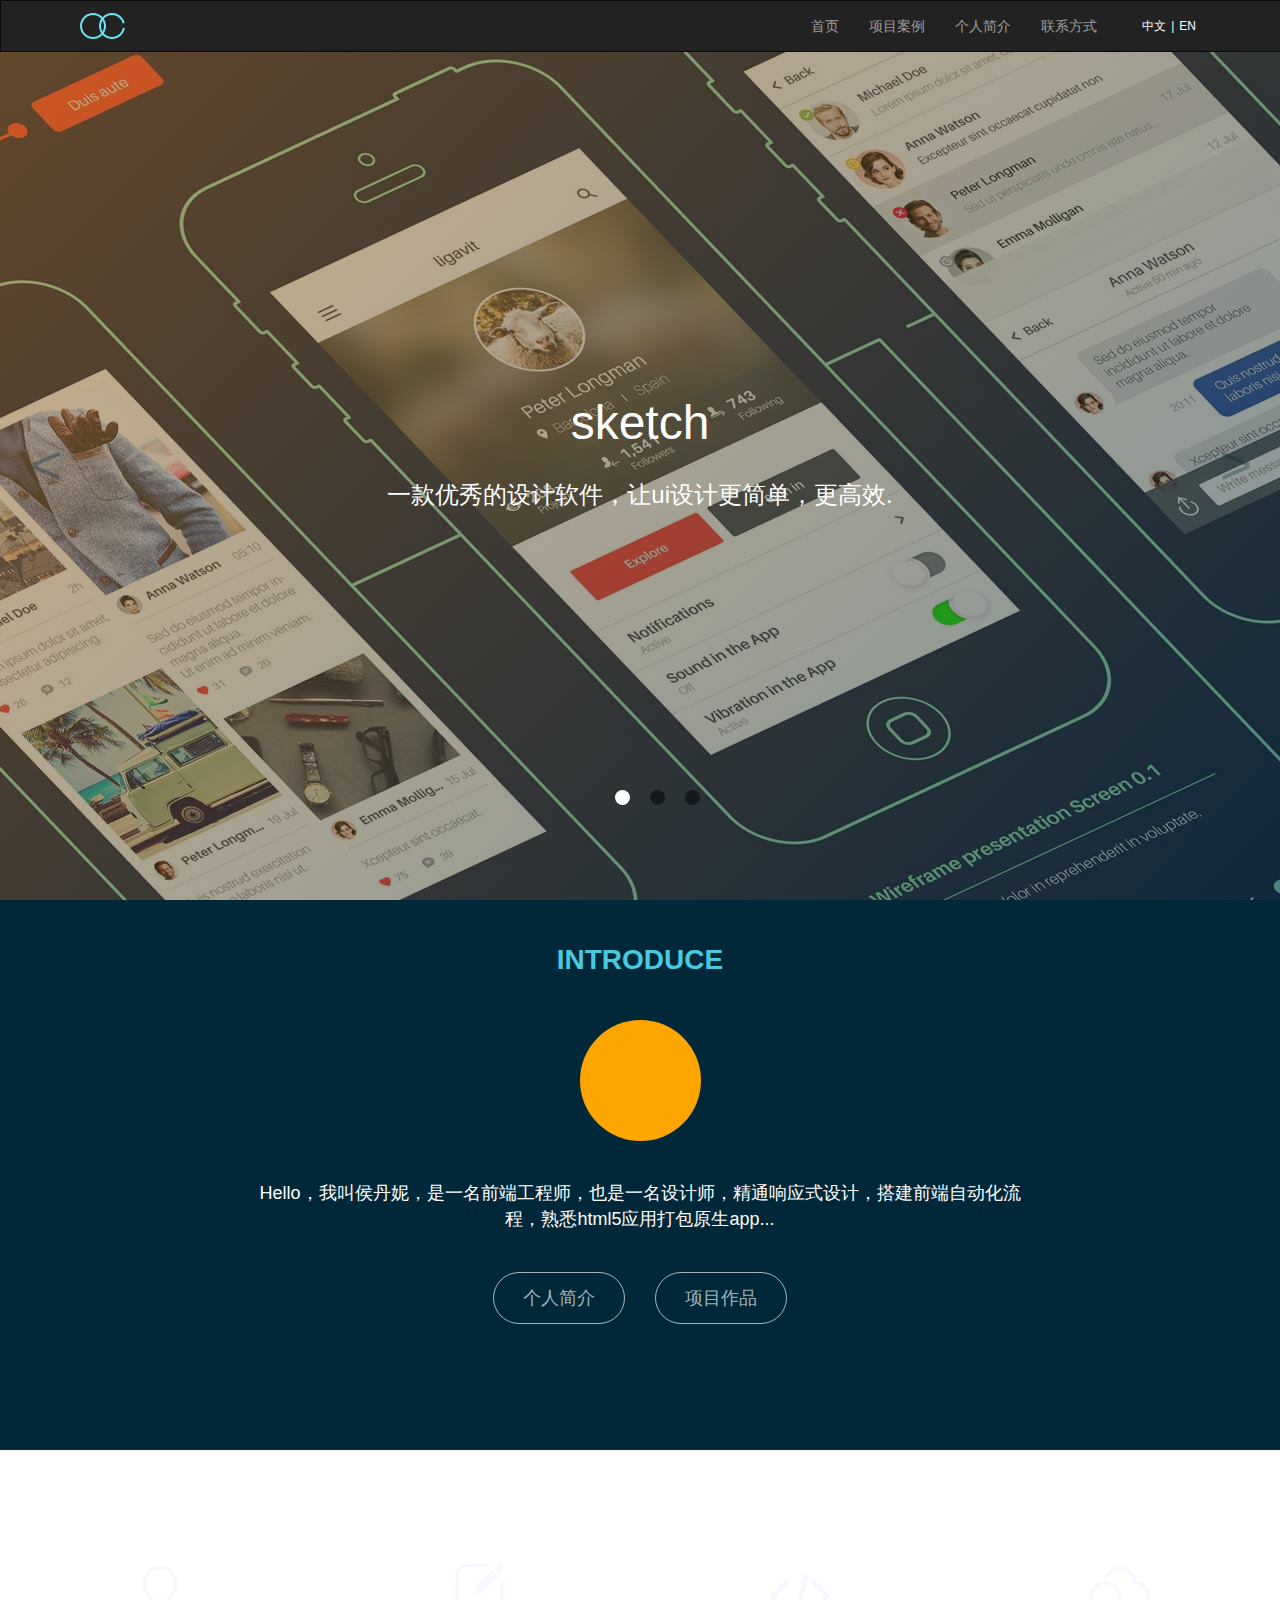
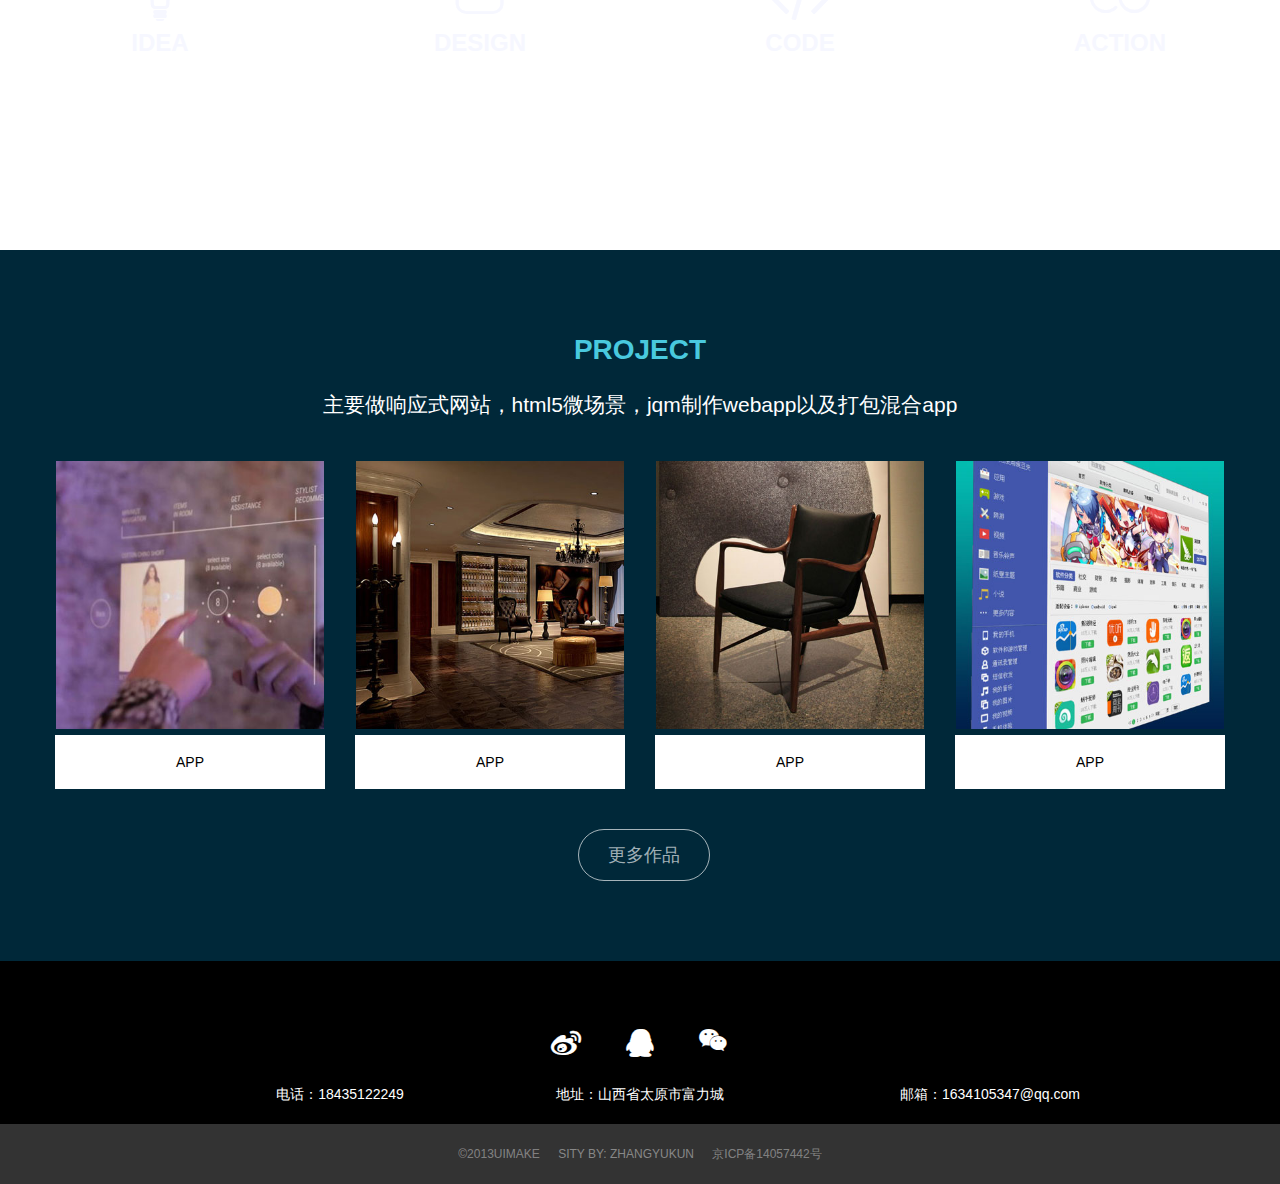
==== commit 47f1b870: "'矢量图标本地修改'" ====
--- a/index.html
+++ b/index.html
@@ -10,6 +10,24 @@
 	<link rel="stylesheet" href="css/three.css">
 	<link rel="stylesheet" href="css/MyWeb.css">
 </head>
+
+<style>
+	@font-face {font-family: "iconfont";
+	  src: url('iconfont.eot'); /* IE9*/
+	  src: url('iconfont.eot#iefix') format('embedded-opentype'), /* IE6-IE8 */
+	  url('iconfont.woff') format('woff'), /* chrome, firefox */
+	  url('iconfont.ttf') format('truetype'), /* chrome, firefox, opera, Safari, Android, iOS 4.2+*/
+	  url('iconfont.svg#iconfont') format('svg'); /* iOS 4.1- */
+	}
+	.icons {
+	  font-family:"iconfont" !important;
+	  font-size:60px;
+	  font-style:normal;
+	  -webkit-font-smoothing: antialiased;
+	  -webkit-text-stroke-width: 0.2px;
+	  -moz-osx-font-smoothing: grayscale;
+	}
+</style>
 <body>
 	<!-- 固定导航 -->
 	<div id="nav">
--- a/css/MyWeb.css
+++ b/css/MyWeb.css
@@ -16,40 +16,28 @@
     line-height: 1.428571429;
     color: #fff;
 }
-@font-face {
-  font-family: 'iconfont';  /* project id："160251" */
-  src: url('http://at.alicdn.com/t/font_08uvjdf08f9wwmi.eot');
-  src: url('http://at.alicdn.com/t/font_08uvjdf08f9wwmi.eot') format('embedded-opentype'),
-  url('http://at.alicdn.com/t/font_08uvjdf08f9wwmi.woff') format('woff'),
-  url('http://at.alicdn.com/t/font_08uvjdf08f9wwmi.ttf') format('truetype'),
-  url('http://at.alicdn.com/t/font_08uvjdf08f9wwmi.svg#iconfont') format('svg');
-}
-.icons{
-    font-family: 'iconfont';
-    color: #000;
-}
 @media screen and (min-width: 1200px) {
-			.container{
-				width:1200px;
-				}
+	.container{
+
+		width:1200px;
 		}
-		@media screen and (min-width:960px) and (max-width:1200px){
-       		.container{
-       			width:992px;
-       			}
-    	}
-    	@media screen and (min-width:768px) and (max-width:992px){
-    		.container{
-    			width: 768px;
-    			}
-    	}
-    	@media screen and (max-width:768px){
-    		.container{
-    			width: 400px;
-    		}
-    		
-    	}
-
+}
+@media screen and (min-width:960px) and (max-width:1200px){
+		.container{
+			width:992px;
+			}
+}
+@media screen and (min-width:768px) and (max-width:992px){
+	.container{
+		width: 768px;
+		}
+}
+@media screen and (max-width:768px){
+	.container{
+		width: 400px;
+	}
+	
+}
 /*固定导行*/
 #nav{
 	height:50px;
@@ -391,14 +379,14 @@
     margin-bottom: 20px;
     transition: all 0.5s ease;
 }
-.icon .service_icon .icons{
+/*.icon .service_icon span{
     display:block;
     font-size: 60px;
     color: #fff;
-    /*font: normal normal normal 14px/1 FontAwesome;*/
+    font: normal normal normal 14px/1 FontAwesome;
     text-rendering: auto;
     -webkit-font-smoothing: antialiased;
-}
+}*/
 .icon h3{
     margin-top:40px;
     margin-bottom: 10px;
@@ -420,7 +408,7 @@
    background: rgba(0,0,0,0.5);
    color:  #49C9DE;
 }
-.icon:hover .icons{
+.icon:hover .sp{
     color: #49C9DE;
 }
 /*工程*/
@@ -472,13 +460,13 @@
     left: 0;
     top: 0;
     z-index: 10;
+    text-align: center;
     background:rgba(0,0,0,0.5); 
     opacity: 0;
 }
-.a_top .zhao .icons{
+.a_top .zhao span{
     display: block;
     margin-top: 40%;
-    text-align: center;
     font-size: 50px;
     color: #fff;
 }
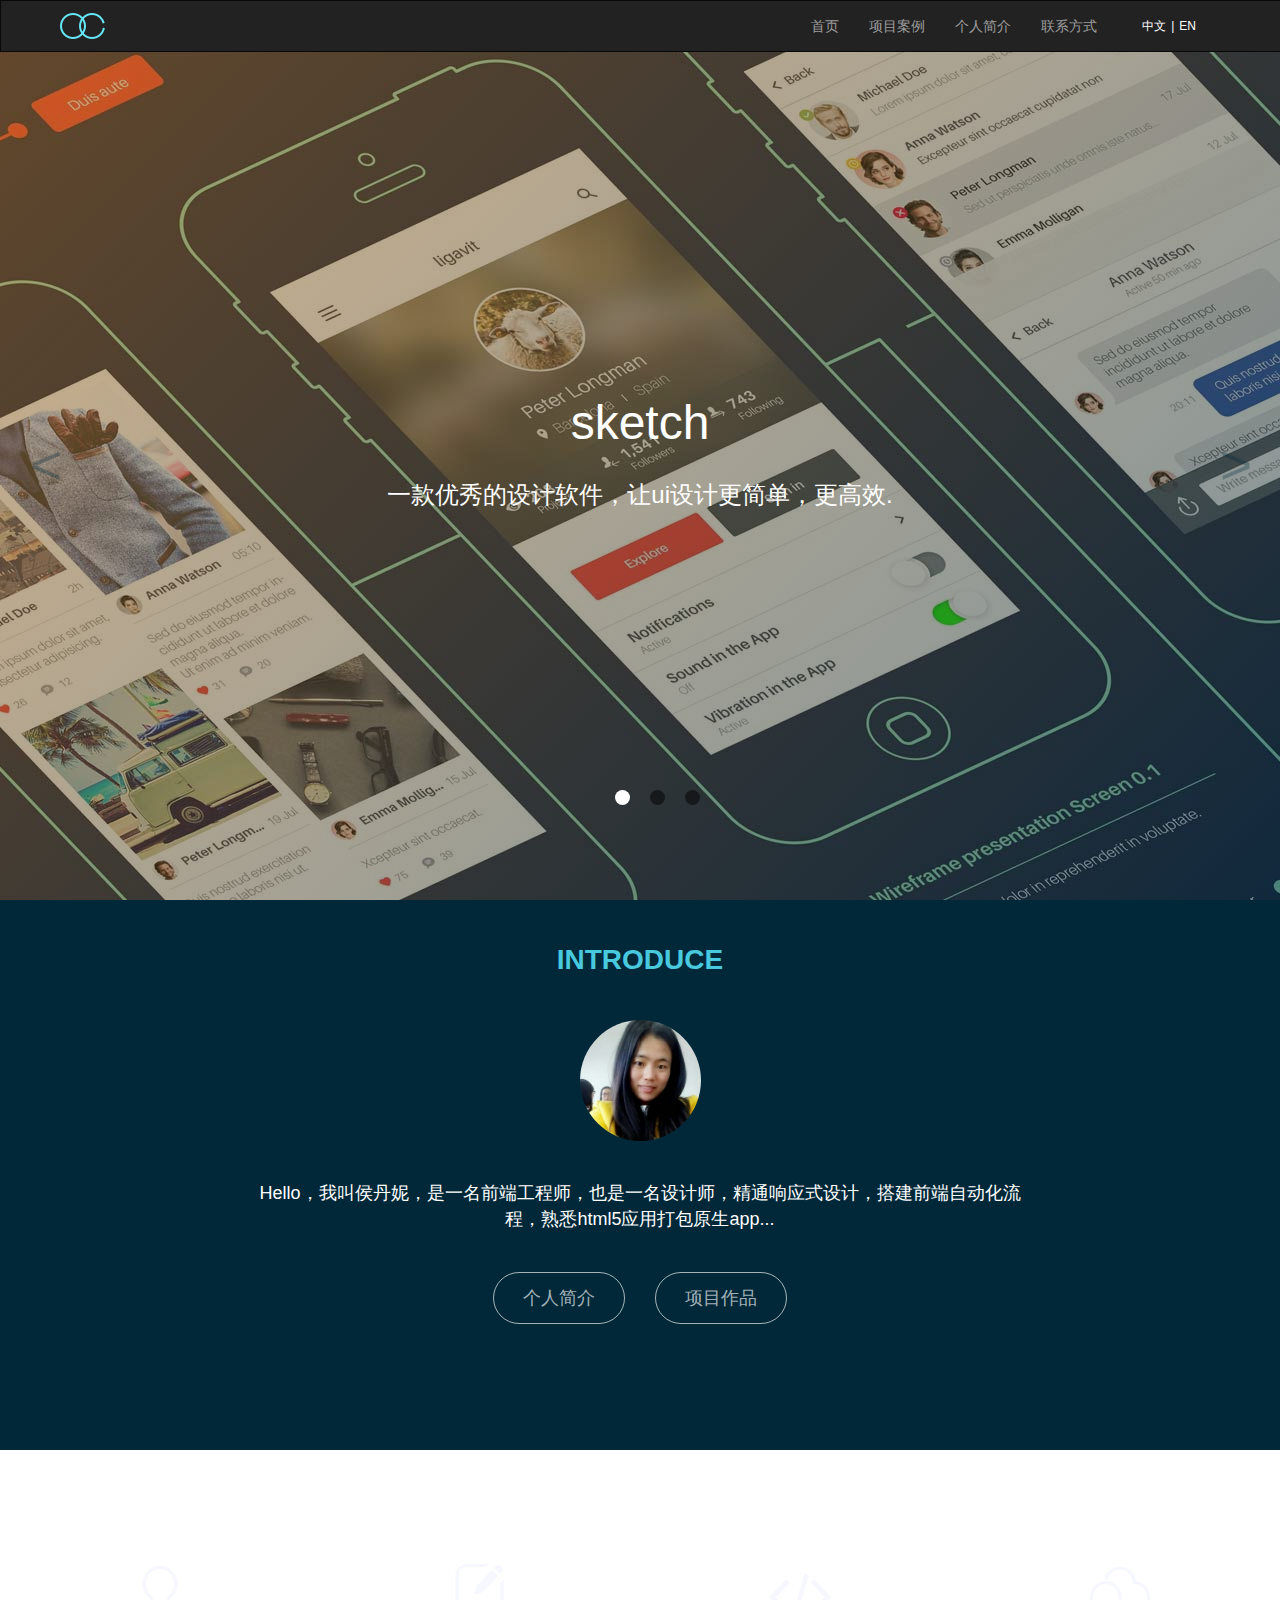
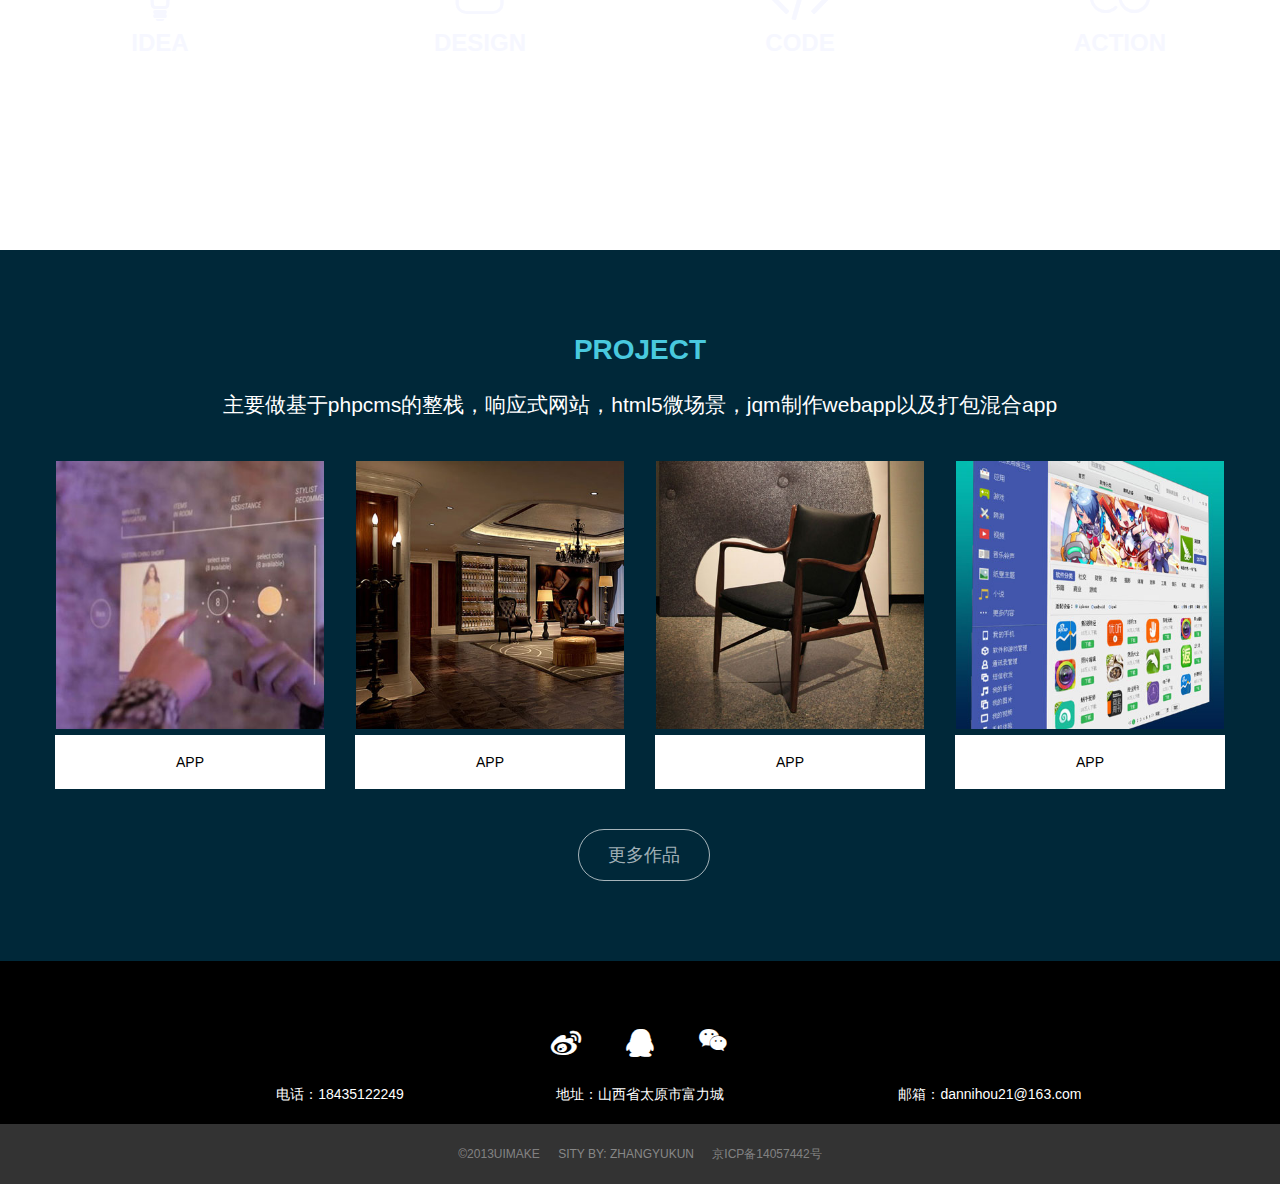
==== commit 3f1c3d4b: "'完善'" ====
--- a/index.html
+++ b/index.html
@@ -82,8 +82,8 @@
 				<div class='item_tu'>
 					<div class='mask'></div>
 					<div class="title">
-						<h3>sketch</h3>
-						<h5>一款优秀的设计软件，让ui设计更简单，更高效.</h5>
+						<h3>bootstrap</h3>
+						<h5>一款最受欢迎的前端框架.</h5>
 					</div>
 				</div>
 			</div>
@@ -91,8 +91,8 @@
 				<div class='item_tu'>
 					<div class='mask'></div>
 					<div class="title">
-						<h3>sketch</h3>
-						<h5>一款优秀的设计软件，让ui设计更简单，更高效.</h5>
+						<h3>Html5</h3>
+						<h5>一款支持移动终端的多媒体设计.</h5>
 					</div>
 				</div>
 			</div>
@@ -121,10 +121,10 @@
 			</div>
 			<div class="row">
 				<div class='col-lg-6 col-md-6 col-sm-6 col-xs-6'>
-					<a href="javascript:;" class='jianjie'>个人简介</a>
+					<a href="html/personal.html" class='jianjie'>个人简介</a>
 				</div>
 				<div class='col-lg-6 col-md-6 col-sm-6 col-xs-6'>
-					<a href="" class='zuopin'>项目作品</a>
+					<a href="html/progress.html" class='zuopin'>项目作品</a>
 				</div>
 			</div>
 		</div>
@@ -148,7 +148,7 @@
 							<span class='icons'>&#xe612;</span>
 						</div>
 						<h3>DESIGN</h3>
-						<p>源于自然，源于标准，剖析行业本质，解决客户需求点</p>
+						<p>满足客户的需求，创作出最高端的价值</p>
 					</div>
 				</div>
 				<div class='col-lg-3 col-md-3 col-sm-3 col-xs-12'>
@@ -157,7 +157,7 @@
 							<span class='icons'>&#xe662;</span>
 						</div>
 						<h3>CODE</h3>
-						<p>源于自然，源于标准，剖析行业本质，解决客户需求点</p>
+						<p>钟爱代码，让代码引领前端潮流</p>
 					</div>
 				</div>
 				<div class='col-lg-3 col-md-3 col-sm-3 col-xs-12'>
@@ -166,7 +166,7 @@
 							<span class='icons'>&#xe6dd;</span>
 						</div>
 						<h3>ACTION</h3>
-						<p>源于自然，源于标准，剖析行业本质，解决客户需求点</p>
+						<p>静止于动，不一样的动态效果</p>
 					</div>
 				</div>
 			</div>
@@ -182,7 +182,7 @@
 			</div>
 			<div class="row project_text2">
 				<div class='col-lg-12 col-md-12 col-sm-12 col-xs-12'>
-					<h2>主要做响应式网站，html5微场景，jqm制作webapp以及打包混合app</h2>
+					<h2>主要做基于phpcms的整栈，响应式网站，html5微场景，jqm制作webapp以及打包混合app</h2>
 				</div>
 			</div>
 			<div class="row">
@@ -241,7 +241,7 @@
 			</div>
 			<div class="row">
 				<div class='col-lg-12 col-md-12 col-sm-12 col-xs-12'>
-					<a href="javascript:;" class='jianjie'>更多作品</a>
+					<a href="html/progress.html" class='jianjie'>更多作品</a>
 				</div>
 			</div>
 		</div>
@@ -265,7 +265,7 @@
 					地址：山西省太原市富力城
 				</div>
 				<div class='col-lg-3 col-md-3 col-sm-3 col-xs-12'>
-					邮箱：1634105347@qq.com
+					邮箱：dannihou21@163.com
 				</div>
 			</div>
 		</div>
--- a/css/MyWeb.css
+++ b/css/MyWeb.css
@@ -258,7 +258,8 @@
 	margin:0 auto;
 	height: 121px;
 	width: 121px;
-	background: orange;
+	background:url(../images/me.jpg);
+    background-size: 110%;
 	border-radius: 50%;
 }
 .introduce h4{
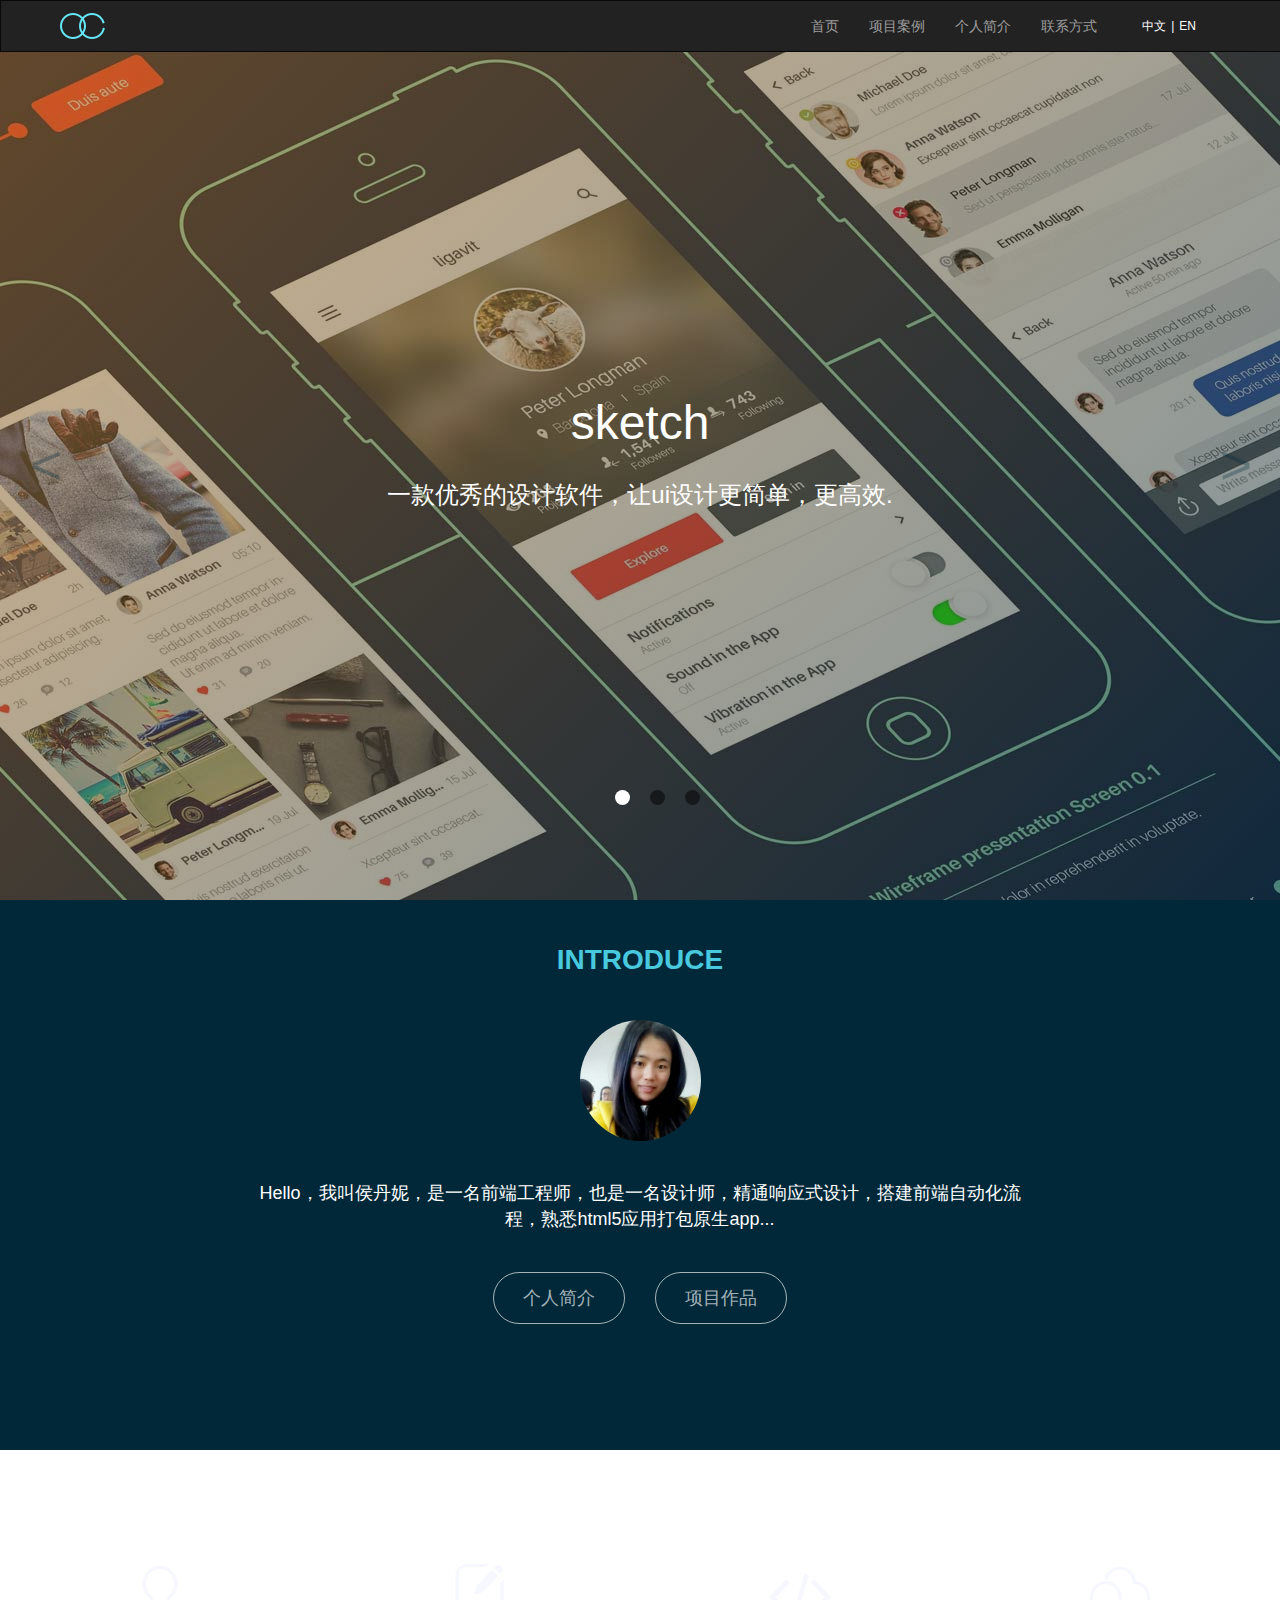
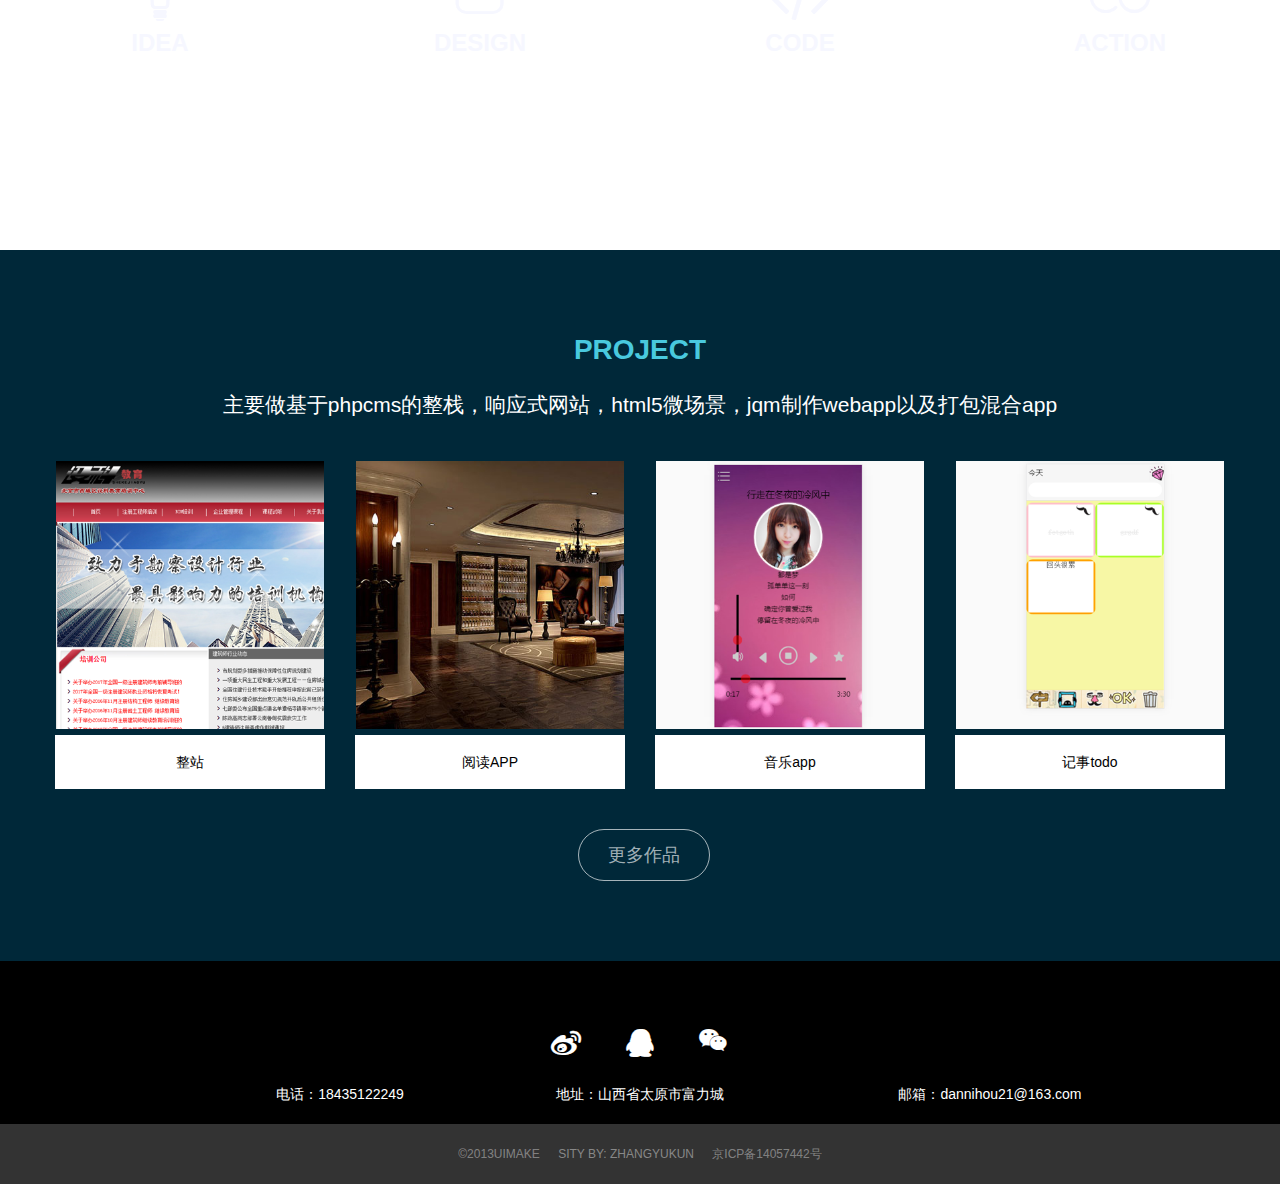
==== commit 7d7f3109: "'修改'" ====
--- a/index.html
+++ b/index.html
@@ -9,6 +9,17 @@
 	<script type="text/javascript" src='js/MyWeb.js'></script>
 	<link rel="stylesheet" href="css/three.css">
 	<link rel="stylesheet" href="css/MyWeb.css">
+	<!-- Add to homescreen for Safari on Ios -->
+	  <meta name="apple-mobile-web-app-capable" content="yes">
+	  <meta name="apple-mobile-web-app-status-bar-style" content="black">
+	  <meta name="apple-mobile-web-app-title" content="todo">
+	  <link rel="apple-touch-icon" href="images/huan1.png">
+
+	  <!-- Add to homescreen for Chrome on Android -->
+	  <meta name="mobile-web-app-capable" content="yes">
+	  <meta name="application-name" content="todo">
+	  <meta name="theme-color" content="#2F3BA2">
+	  <link rel="icon" sizes="192x192" href="images/huan1.png">
 </head>
 
 <style>
@@ -187,20 +198,20 @@
 			</div>
 			<div class="row">
 				<div class='col-lg-3 col-md-3 col-sm-6 col-xs-6'>
-					<a href="" class='pro_a'>
-						<div class='a_all'>
-							<div class="a_top">
-								<div class='zhao'>
-									<span class='icons'>&#xe661;</span>
-								</div>
-								<img src="images/pro1.jpg" alt="">
-							</div>
-							<div class="a_bot">APP</div>
-						</div>
-					</a>
-				</div>
-				<div class='col-lg-3 col-md-3 col-sm-6 col-xs-6'>
-					<a href="" class='pro_a'>
+					<a href="http://hdnhdn.duapp.com" class='pro_a'>
+						<div class='a_all'>
+							<div class="a_top">
+								<div class='zhao'>
+									<span class='icons'>&#xe661;</span>
+								</div>
+								<img src="images/zhengzhan.png" alt="">
+							</div>
+							<div class="a_bot">整站</div>
+						</div>
+					</a>
+				</div>
+				<div class='col-lg-3 col-md-3 col-sm-6 col-xs-6'>
+					<a href="https://beauty-danny.github.io/yintai/" class='pro_a'>
 						<div class='a_all'>
 							<div class="a_top">
 								<div class='zhao'>
@@ -208,33 +219,33 @@
 								</div>
 								<img src="images/pro2.jpg" alt="">
 							</div>
-							<div class="a_bot">APP</div>
-						</div>
-					</a>
-				</div>
-				<div class='col-lg-3 col-md-3 col-sm-6 col-xs-6'>
-					<a href="" class='pro_a'>
-						<div class='a_all'>
-							<div class="a_top">
-								<div class='zhao'>
-									<span class='icons'>&#xe661;</span>
-								</div>
-								<img src="images/pro3.jpg" alt="">
-							</div>
-							<div class="a_bot">APP</div>
-						</div>
-					</a>
-				</div>
-				<div class='col-lg-3 col-md-3 col-sm-6 col-xs-6'>
-					<a href="" class='pro_a'>
-						<div class='a_all'>
-							<div class="a_top">
-								<div class='zhao'>
-									<span class='icons'>&#xe661;</span>
-								</div>
-								<img src="images/pro4.jpg" alt="">
-							</div>
-							<div class="a_bot">APP</div>
+							<div class="a_bot">阅读APP</div>
+						</div>
+					</a>
+				</div>
+				<div class='col-lg-3 col-md-3 col-sm-6 col-xs-6'>
+					<a href="https://beauty-danny.github.io/music/" class='pro_a'>
+						<div class='a_all'>
+							<div class="a_top">
+								<div class='zhao'>
+									<span class='icons'>&#xe661;</span>
+								</div>
+								<img src="images/yinyue.png" alt="">
+							</div>
+							<div class="a_bot">音乐app</div>
+						</div>
+					</a>
+				</div>
+				<div class='col-lg-3 col-md-3 col-sm-6 col-xs-6'>
+					<a href="https://beauty-danny.github.io/todo" class='pro_a'>
+						<div class='a_all'>
+							<div class="a_top">
+								<div class='zhao'>
+									<span class='icons'>&#xe661;</span>
+								</div>
+								<img src="images/todotodo.png" alt="">
+							</div>
+							<div class="a_bot">记事todo</div>
 						</div>
 					</a>
 				</div>
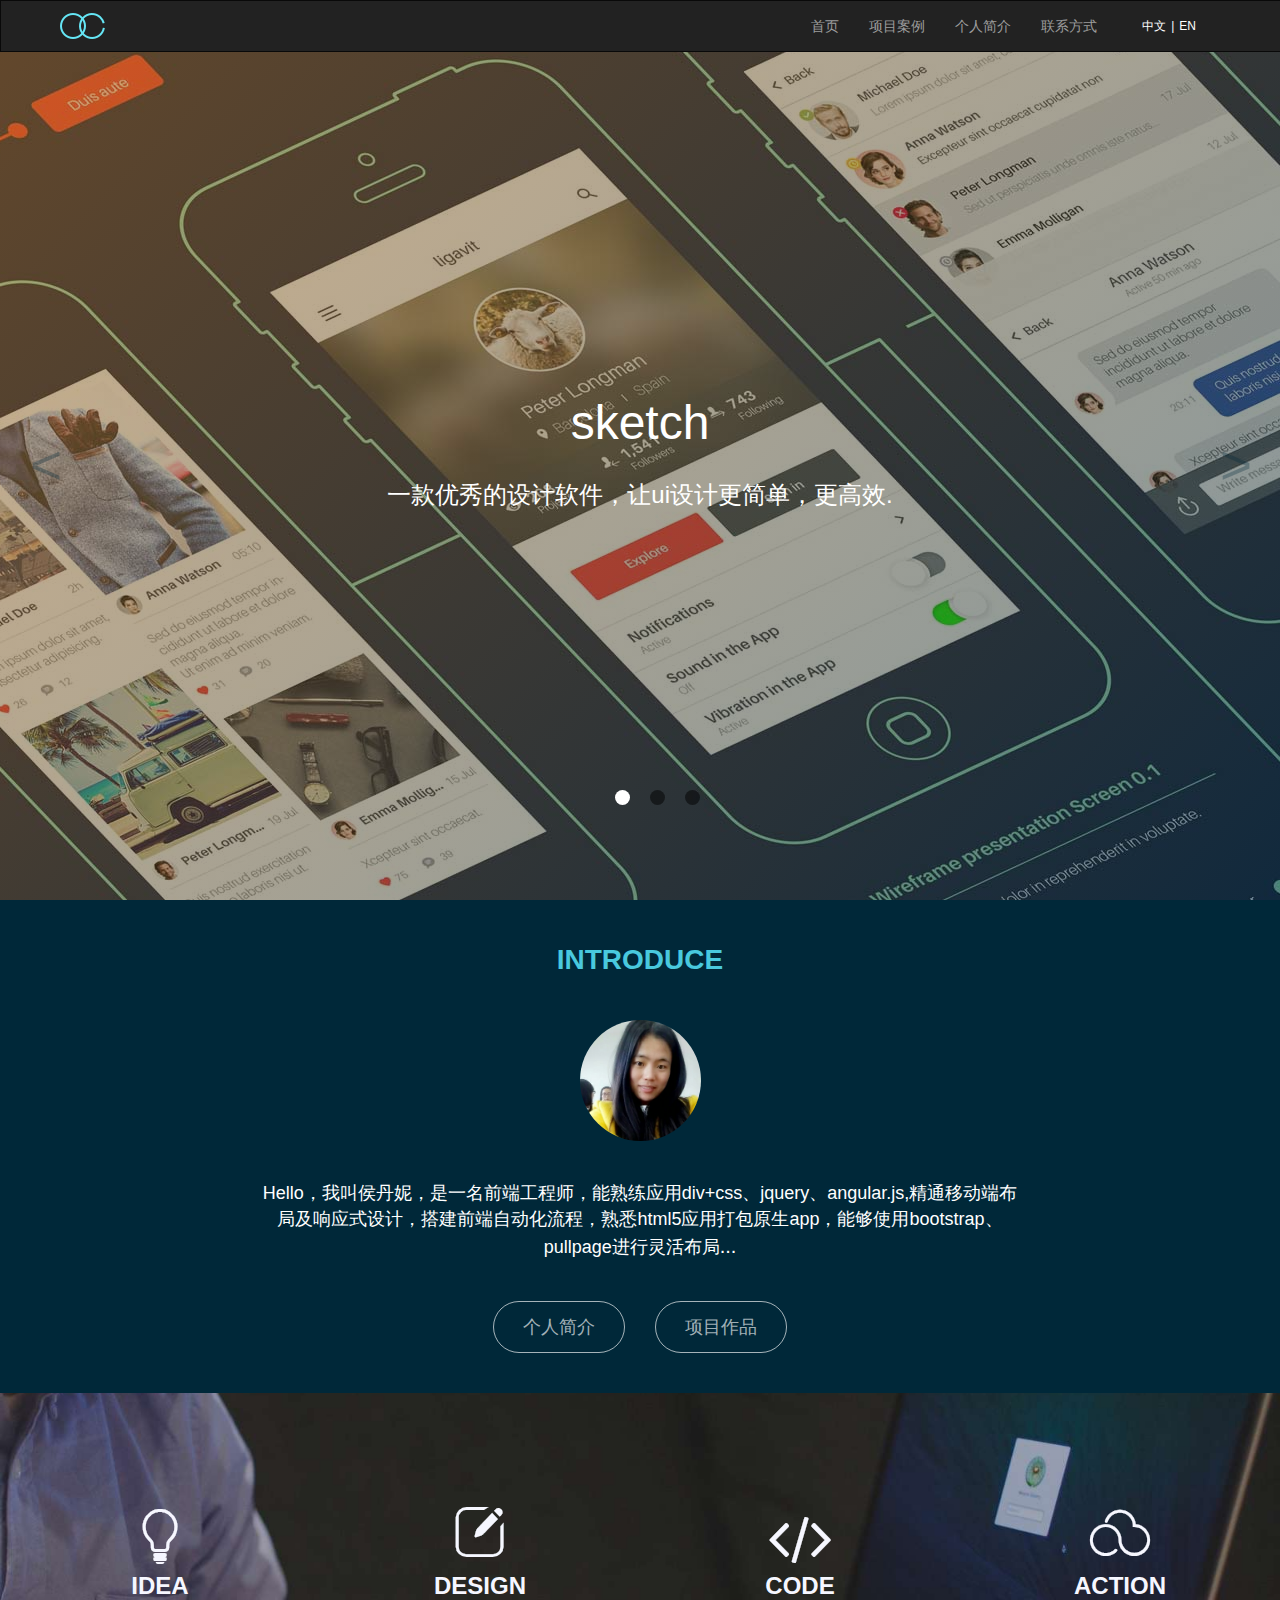
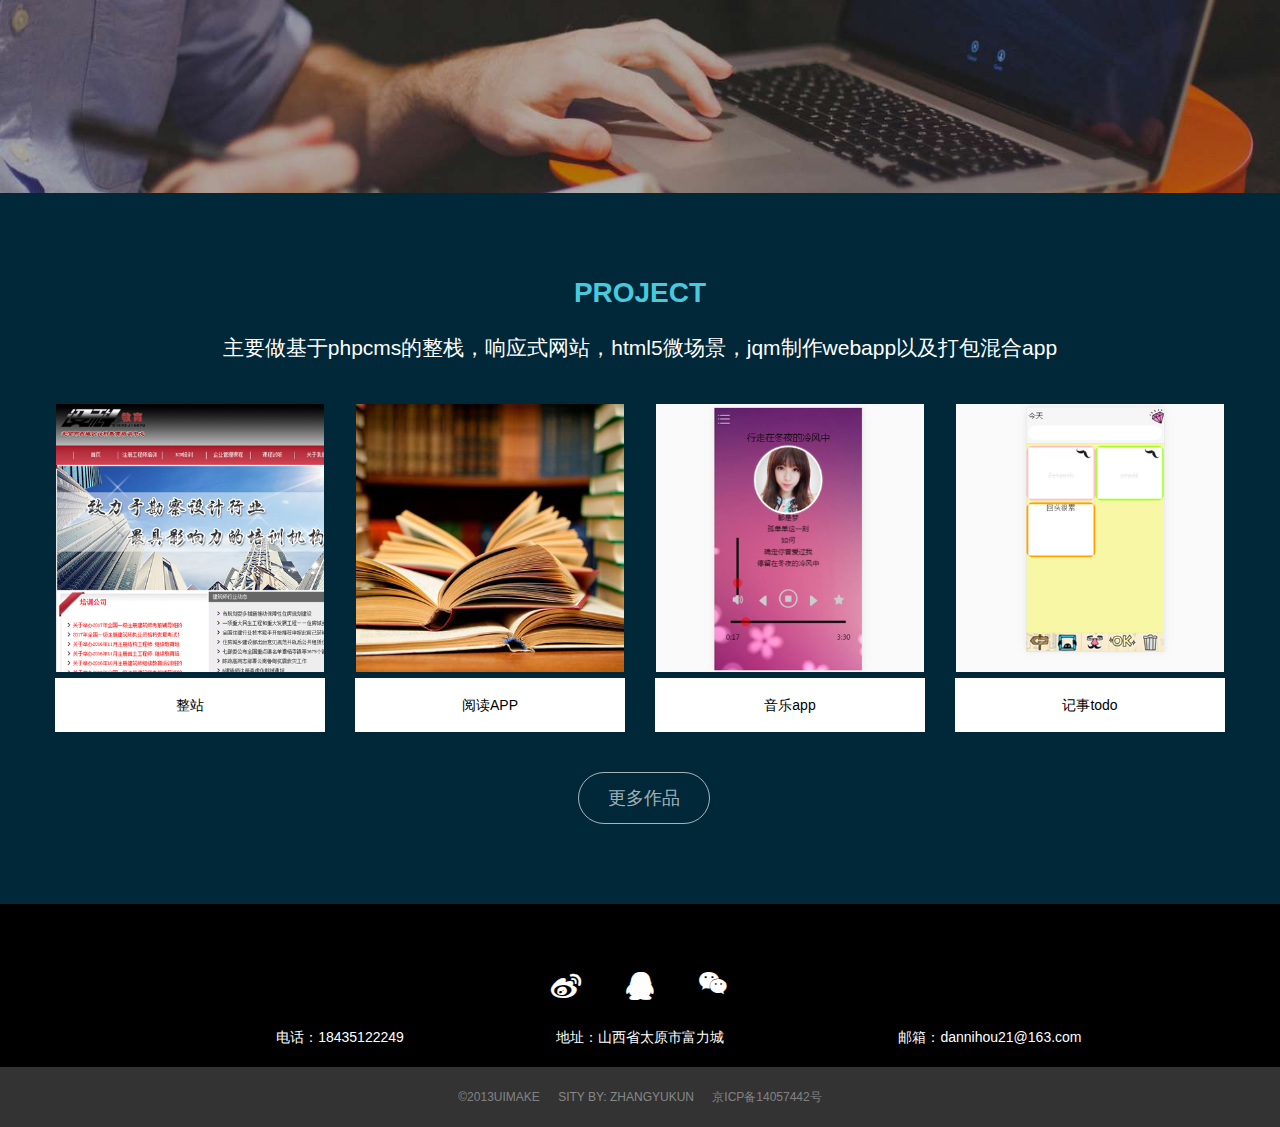
==== commit ff1ce9c3: "'aa'" ====
--- a/index.html
+++ b/index.html
@@ -127,7 +127,7 @@
 			</div>
 			<div class="row">
 				<div class='col-lg-8 col-lg-offset-2 col-md-8 col-md-offset-2 col-sm-8 col-sm-offset-2 col-xs-8 col-xs-offset-2'>
-					<h4>Hello，我叫侯丹妮，是一名前端工程师，也是一名设计师，精通响应式设计，搭建前端自动化流程，熟悉html5应用打包原生app...</h4>
+					<h4>Hello，我叫侯丹妮，是一名前端工程师，能熟练应用div+css、jquery、angular.js,精通移动端布局及响应式设计，搭建前端自动化流程，熟悉html5应用打包原生app，能够使用bootstrap、pullpage进行灵活布局<a href="html/personal.html" style='font-size: 20px;color:#fff;'>...</a></h4>
 				</div>
 			</div>
 			<div class="row">
@@ -217,7 +217,7 @@
 								<div class='zhao'>
 									<span class='icons'>&#xe661;</span>
 								</div>
-								<img src="images/pro2.jpg" alt="">
+								<img src="images/shu.png" alt="">
 							</div>
 							<div class="a_bot">阅读APP</div>
 						</div>
--- a/css/MyWeb.css
+++ b/css/MyWeb.css
@@ -240,10 +240,11 @@
 /*介绍自己*/
 .introduce{
     padding-top: 40px;
+    padding-bottom: 40px;
     padding-left: 10px;
     padding-right: 10px;
     width: 100%;
-    height:550px;
+    height: auto;
     background-color: #002839;
     color: #fff;
     box-sizing: border-box;
@@ -339,7 +340,7 @@
 	width: 100%;
 	height:auto;
 	background: url("../images/hero.jpg") no-repeat;
-    background-attachment: fixed;
+    /*background-attachment: fixed;*/
     background-position: center center;
     background-size: cover;
 }
